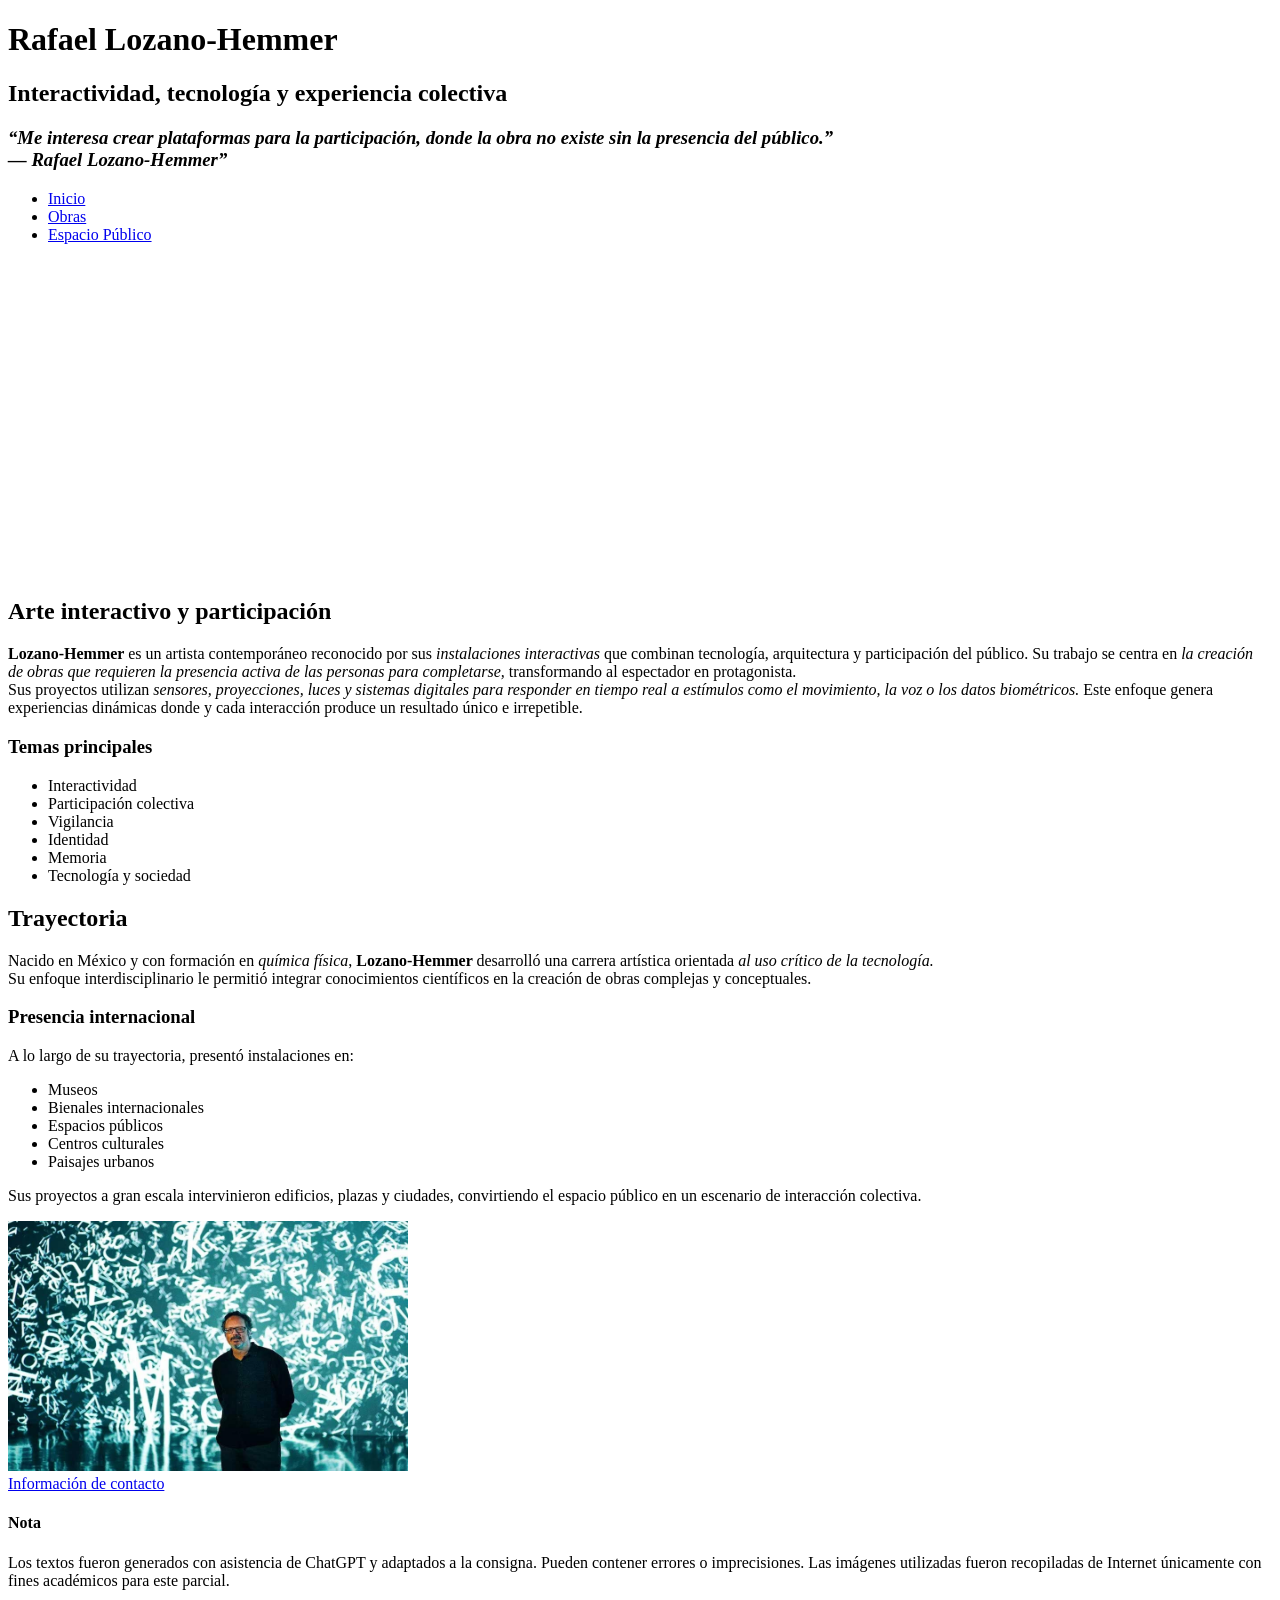
==== index.html @ 386089da "Finalización de la construcción de la información para el código html Se termino de finalizar el arm" ====
<!DOCTYPE html>
<html lang="es">
<head>
    <meta charset="UTF-8">
    <meta name="viewport" content="width=device-width, initial-scale=1.0">
    <title>Rafael Lozano-Hemmer</title>
    <link href="css/archivo.css" rel="style">
</head>
<body>
    <header>
        <h1>Rafael Lozano-Hemmer</h1>
        <h2>Interactividad, tecnología y experiencia colectiva</h2>
        <h3><em><q>Me interesa crear plataformas para la participación, donde la obra no existe sin la presencia del público.”<br> — Rafael Lozano-Hemmer</q></em></h3>
    
    
        <nav>
            <ul>
                <li> <a href="index.html">Inicio</a></li>
                <li> <a href="obras.html">Obras</a></li>
                <li> <a href="espaciopublico.html">Espacio Público</a></li>
            </ul>
        </nav>

        <iframe width="560" height="315" src="https://www.youtube.com/embed/jTzojcaanDs?si=8cYlgPZIpG2Tq_R6" title="YouTube video player" frameborder="0" allow="accelerometer; autoplay; clipboard-write; encrypted-media; gyroscope; picture-in-picture; web-share" referrerpolicy="strict-origin-when-cross-origin" allowfullscreen></iframe>
    
<main>

    <section>
        <h2>Arte interactivo y participación</h2>

        <p><strong> Lozano-Hemmer </strong> es un artista contemporáneo reconocido por sus <em>instalaciones interactivas </em> que combinan tecnología, arquitectura y participación del público.
Su trabajo se centra en <em>la creación de obras que requieren la presencia activa de las personas para completarse,</em> transformando al espectador en protagonista.


<br>Sus proyectos utilizan <em>sensores, proyecciones, luces y sistemas digitales para responder en tiempo real a estímulos como el movimiento, la voz o los datos biométricos.</em>
Este enfoque genera experiencias dinámicas donde y cada interacción produce un resultado único e irrepetible.
</p>

<h3>Temas principales</h3>
<ul>
    <li>Interactividad</li>
    <li>Participación colectiva</li>
    <li>Vigilancia</li>
    <li>Identidad</li>
    <li>Memoria</li>
    <li>Tecnología y sociedad</li>
</ul>

<h2>Trayectoria</h2>
<p>Nacido en México y con formación en <em>química física</em>, <strong> Lozano-Hemmer </strong> desarrolló una carrera artística orientada <em>al uso crítico de la tecnología.</em>
<br>Su enfoque interdisciplinario le permitió integrar conocimientos científicos en la creación de obras complejas y conceptuales.</p>
   
<h3>Presencia internacional</h3>

<p>A lo largo de su trayectoria, presentó instalaciones en:</p>

<ul>
    <li>Museos</li>
    <li>Bienales internacionales</li>
    <li>Espacios públicos</li>
    <li>Centros culturales</li>
    <li>Paisajes urbanos</li>
    
</ul>

<p>Sus proyectos a gran escala intervinieron edificios, plazas y ciudades, convirtiendo el espacio público en un escenario de interacción colectiva.
</p>

<img src="img/lozano-hemmer_1.jpg" alt="Un hombre parado frente a una obra color azul"height="250" width="400">




</section>
</main>






    </header>

    <footer>

        <a href=" rafael@artedigital.com"> Información de contacto</a>

        <h4>Nota</h4>
        <p>Los textos fueron generados con asistencia de ChatGPT y adaptados a la consigna.
 Pueden contener errores o imprecisiones.
Las imágenes utilizadas fueron recopiladas de Internet únicamente con fines académicos para este parcial.</p>
    </footer>
    
</body>
</html>
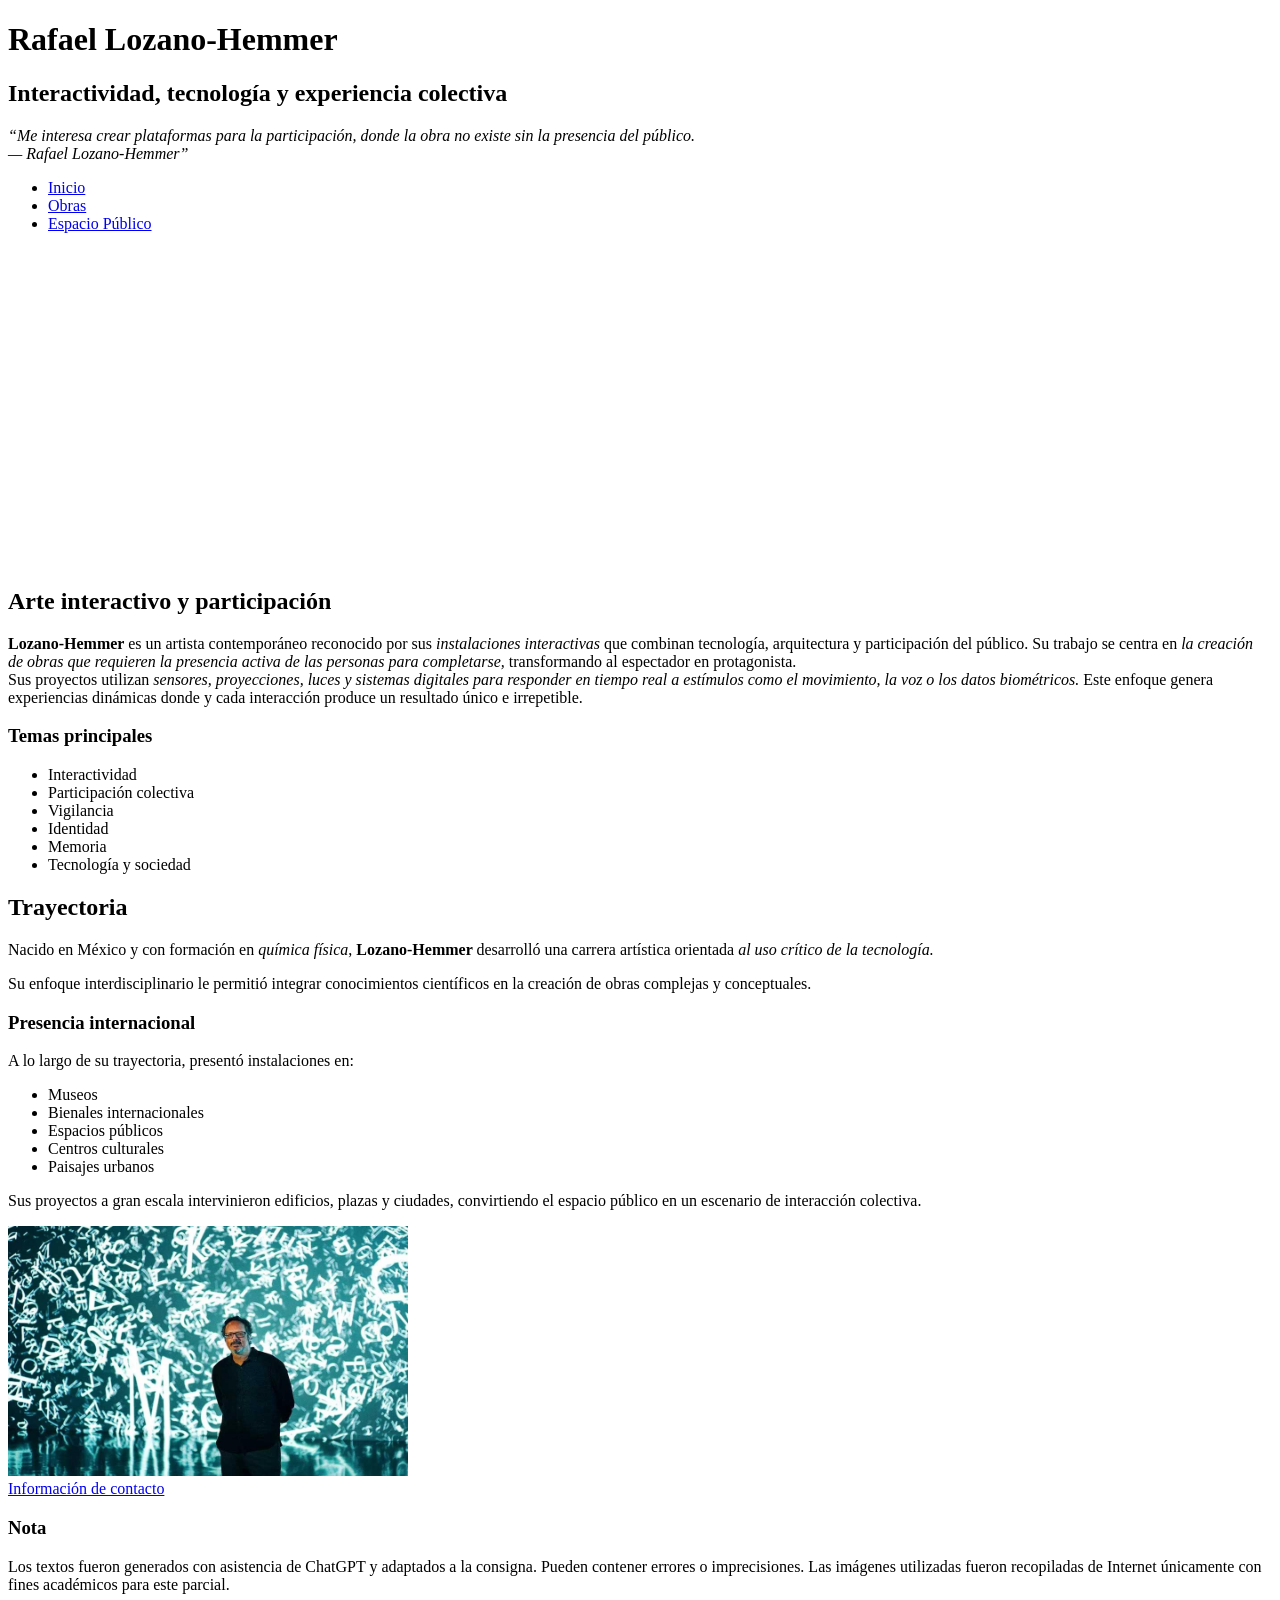
==== commit 7d2f294c: "Correciones del html Busque errores semanticos con la coolaboración de la IA y me encontre con basta" ====
--- a/index.html
+++ b/index.html
@@ -4,14 +4,15 @@
     <meta charset="UTF-8">
     <meta name="viewport" content="width=device-width, initial-scale=1.0">
     <title>Rafael Lozano-Hemmer</title>
-    <link href="css/archivo.css" rel="style">
+   <link href="css/archivo.css" rel="stylesheet">
 </head>
 <body>
     <header>
         <h1>Rafael Lozano-Hemmer</h1>
         <h2>Interactividad, tecnología y experiencia colectiva</h2>
-        <h3><em><q>Me interesa crear plataformas para la participación, donde la obra no existe sin la presencia del público.”<br> — Rafael Lozano-Hemmer</q></em></h3>
-    
+         <p><em><q>Me interesa crear plataformas para la participación, donde la obra no existe sin la presencia del público.
+            <br> — Rafael Lozano-Hemmer</q></em></p>
+    </header>
     
         <nav>
             <ul>
@@ -21,9 +22,19 @@
             </ul>
         </nav>
 
-        <iframe width="560" height="315" src="https://www.youtube.com/embed/jTzojcaanDs?si=8cYlgPZIpG2Tq_R6" title="YouTube video player" frameborder="0" allow="accelerometer; autoplay; clipboard-write; encrypted-media; gyroscope; picture-in-picture; web-share" referrerpolicy="strict-origin-when-cross-origin" allowfullscreen></iframe>
+        <main>
+
+        <iframe 
+        width="560" 
+        height="315" 
+        src="https://www.youtube.com/embed/jTzojcaanDs?si=8cYlgPZIpG2Tq_R6" 
+        title="YouTube video player" 
+        frameborder="0" allow="accelerometer; autoplay; clipboard-write; encrypted-media; gyroscope; picture-in-picture; web-share" 
+        referrerpolicy="strict-origin-when-cross-origin" 
+        allowfullscreen>
+    </iframe>
     
-<main>
+
 
     <section>
         <h2>Arte interactivo y participación</h2>
@@ -45,10 +56,12 @@
     <li>Memoria</li>
     <li>Tecnología y sociedad</li>
 </ul>
-
+    </section>
+    
+<section>
 <h2>Trayectoria</h2>
-<p>Nacido en México y con formación en <em>química física</em>, <strong> Lozano-Hemmer </strong> desarrolló una carrera artística orientada <em>al uso crítico de la tecnología.</em>
-<br>Su enfoque interdisciplinario le permitió integrar conocimientos científicos en la creación de obras complejas y conceptuales.</p>
+<p>Nacido en México y con formación en <em>química física</em>, <strong> Lozano-Hemmer </strong> desarrolló una carrera artística orientada <em>al uso crítico de la tecnología.</em></p>
+<p>Su enfoque interdisciplinario le permitió integrar conocimientos científicos en la creación de obras complejas y conceptuales.</p>
    
 <h3>Presencia internacional</h3>
 
@@ -66,26 +79,18 @@
 <p>Sus proyectos a gran escala intervinieron edificios, plazas y ciudades, convirtiendo el espacio público en un escenario de interacción colectiva.
 </p>
 
-<img src="img/lozano-hemmer_1.jpg" alt="Un hombre parado frente a una obra color azul"height="250" width="400">
-
-
+<img src="img/lozano-hemmer_1.jpg" alt="Un hombre parado frente a una obra color azul" height="250" width="400">
 
 
 </section>
+
 </main>
-
-
-
-
-
-
-    </header>
 
     <footer>
 
-        <a href=" rafael@artedigital.com"> Información de contacto</a>
+        <a href="mailto:rafael@artedigital.com"> Información de contacto</a>
 
-        <h4>Nota</h4>
+        <h3>Nota</h3>
         <p>Los textos fueron generados con asistencia de ChatGPT y adaptados a la consigna.
  Pueden contener errores o imprecisiones.
 Las imágenes utilizadas fueron recopiladas de Internet únicamente con fines académicos para este parcial.</p>
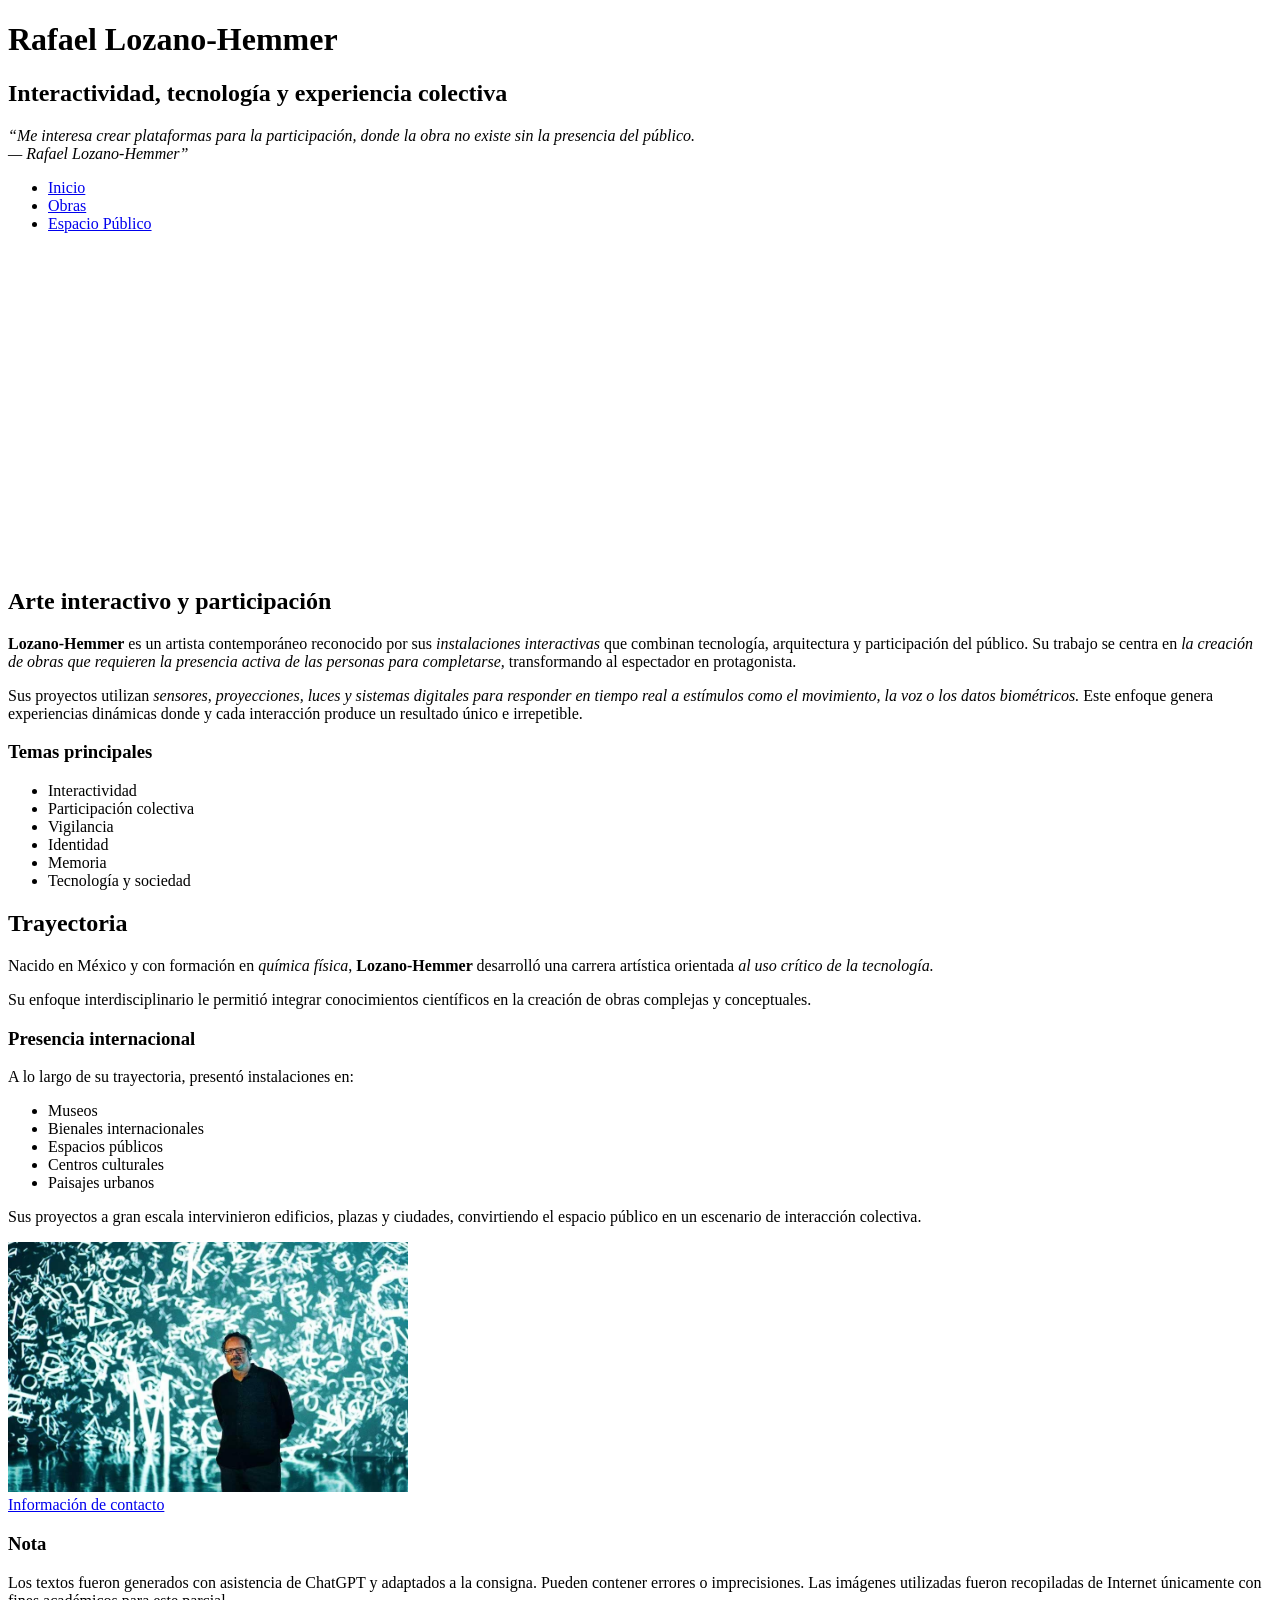
==== commit d0f12916: "Validador de códigos Pase los tres códigos de HTML por el validador de códigos para verificar que su" ====
--- a/index.html
+++ b/index.html
@@ -24,15 +24,8 @@
 
         <main>
 
-        <iframe 
-        width="560" 
-        height="315" 
-        src="https://www.youtube.com/embed/jTzojcaanDs?si=8cYlgPZIpG2Tq_R6" 
-        title="YouTube video player" 
-        frameborder="0" allow="accelerometer; autoplay; clipboard-write; encrypted-media; gyroscope; picture-in-picture; web-share" 
-        referrerpolicy="strict-origin-when-cross-origin" 
-        allowfullscreen>
-    </iframe>
+        <iframe width="560" height="315" src="https://www.youtube.com/embed/jTzojcaanDs?si=oRNpTqyiI6GzVZJ-" title="YouTube video player" frameborder="0" allow="accelerometer; autoplay; clipboard-write; encrypted-media; gyroscope; picture-in-picture; web-share"
+                        referrerpolicy="strict-origin-when-cross-origin" allowfullscreen></iframe>
     
 
 
@@ -40,12 +33,11 @@
         <h2>Arte interactivo y participación</h2>
 
         <p><strong> Lozano-Hemmer </strong> es un artista contemporáneo reconocido por sus <em>instalaciones interactivas </em> que combinan tecnología, arquitectura y participación del público.
-Su trabajo se centra en <em>la creación de obras que requieren la presencia activa de las personas para completarse,</em> transformando al espectador en protagonista.
+Su trabajo se centra en <em>la creación de obras que requieren la presencia activa de las personas para completarse,</em> transformando al espectador en protagonista.</p>
 
 
-<br>Sus proyectos utilizan <em>sensores, proyecciones, luces y sistemas digitales para responder en tiempo real a estímulos como el movimiento, la voz o los datos biométricos.</em>
-Este enfoque genera experiencias dinámicas donde y cada interacción produce un resultado único e irrepetible.
-</p>
+<p>Sus proyectos utilizan <em>sensores, proyecciones, luces y sistemas digitales para responder en tiempo real a estímulos como el movimiento, la voz o los datos biométricos.</em>
+Este enfoque genera experiencias dinámicas donde y cada interacción produce un resultado único e irrepetible.</p>
 
 <h3>Temas principales</h3>
 <ul>
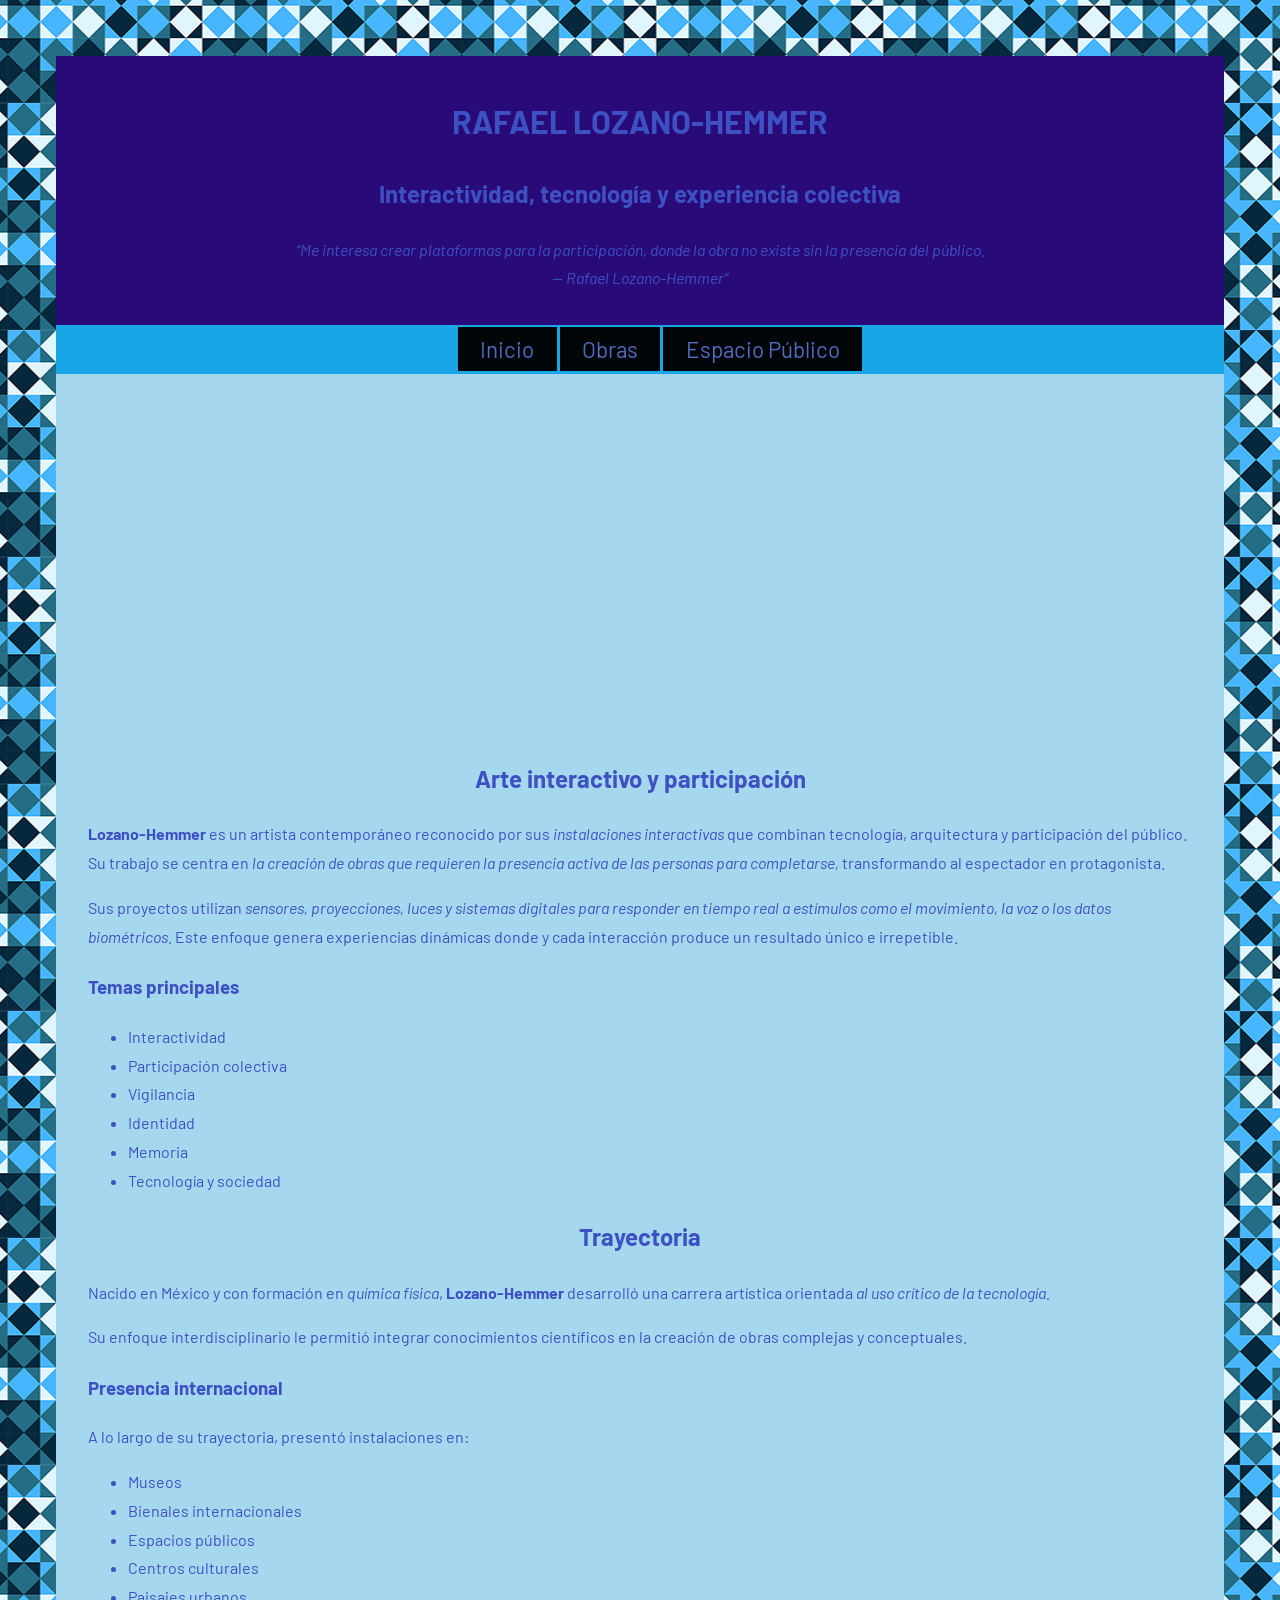
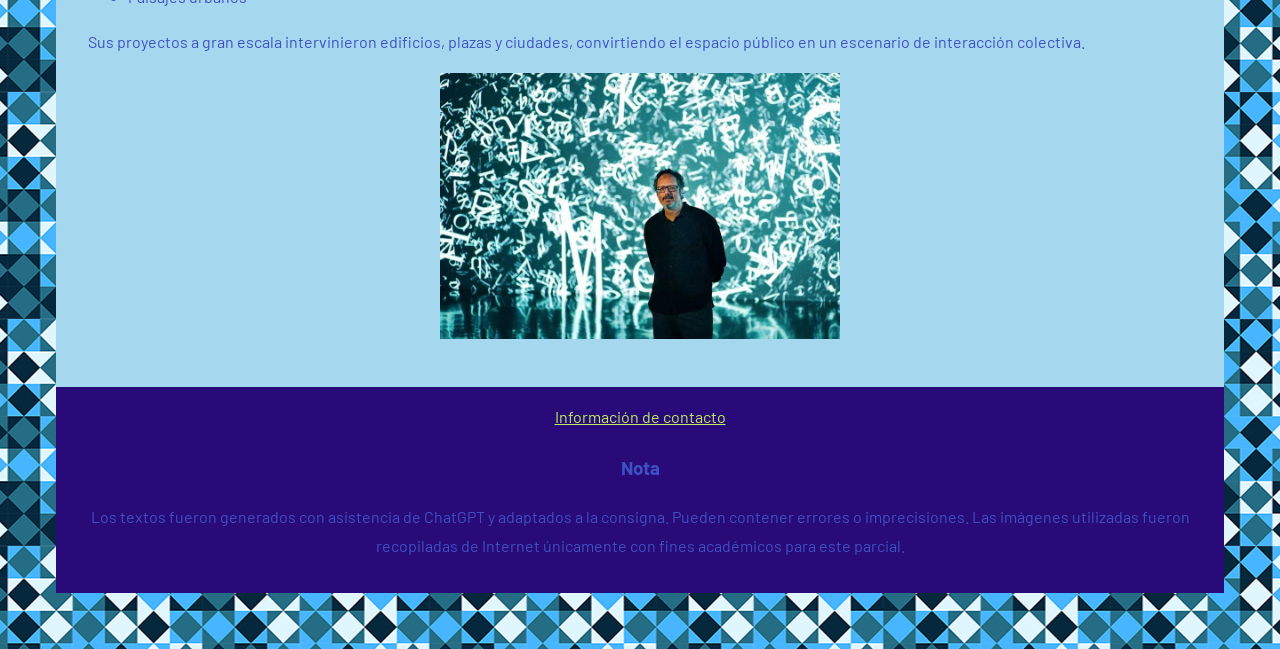
==== commit 631e2cc0: "Primera etapa de CSS Trabaje el diseño inicial de las css, enctre que falta desarrollo de estilos en" ====
--- a/index.html
+++ b/index.html
@@ -5,6 +5,9 @@
     <meta name="viewport" content="width=device-width, initial-scale=1.0">
     <title>Rafael Lozano-Hemmer</title>
    <link href="css/archivo.css" rel="stylesheet">
+   <link rel="preconnect" href="https://fonts.googleapis.com">
+   <link rel="preconnect" href="https://fonts.gstatic.com" crossorigin>
+   <link href="https://fonts.googleapis.com/css2?family=Barlow:ital,wght@0,100;0,200;0,300;0,400;0,500;0,600;0,700;0,800;0,900;1,100;1,200;1,300;1,400;1,500;1,600;1,700;1,800;1,900&family=Lato:ital,wght@0,100;0,300;0,400;0,700;0,900;1,100;1,300;1,400;1,700;1,900&display=swap" rel="stylesheet">
 </head>
 <body>
     <header>
--- a/css/archivo.css
+++ b/css/archivo.css
@@ -0,0 +1,147 @@
+/* Estilos generales */
+
+* {
+    box-sizing: border-box;
+}
+
+body {
+    margin: 3;
+    padding: 3rem;
+    background: rgb(189, 46, 46);
+    font-family: 'Barlow', sans-serif; 
+    background-image: url("../img/fondo.png");
+    background-position: center;
+    line-height: 1.8;
+    color: rgb(62, 81, 194); 
+}
+
+nav {
+    background-color: #18a6e7;
+	text-align: center;
+}
+
+nav ul {
+    margin: 0;
+    padding: 3;
+    list-style-type: none;
+	
+    
+}
+
+nav li {
+    display: inline-block;
+}
+
+nav a {
+    font-size: 1.4em;
+    line-height: 2.2em;
+    padding: 0.4em 1em;
+    text-align: center;
+    text-decoration: none;
+}
+
+nav a:link {
+    background-color: #000508;
+    color: #526bbe;
+}
+
+nav a:visited {
+    background-color: #000508;
+    color: #526bbe;
+}
+
+nav a:hover {
+    background-color: #526bbe;
+    color: #FFF;
+}
+
+nav a:active {
+    background-color: #F00;
+    color: #FFF;
+}
+
+#contenedor {
+    width: 100%;
+    max-width: 960px;
+    margin: 0 auto;
+}
+
+header, footer {
+    background: rgb(40, 11, 121);
+    padding: 1em;
+    text-align: center;
+}
+
+main {
+    padding: 2em;
+    background: rgb(165, 215, 238);
+}
+
+/* ── IMÁGENES ─────────────────────────────────────────────── */
+
+img {
+    /* 🆕 Centra cada imagen como bloque */
+    display: block;
+    margin: 1rem auto;
+    /* 🆕 Evita desbordamiento en pantallas pequeñas */
+    max-width: 100%;
+    height: auto;
+}	
+	
+	.galeria {
+    display: flex;
+    justify-content: center;
+    gap: 1rem;
+    flex-wrap: wrap; /* por si la pantalla es chica, se acomodan en columna */
+
+	}
+/* Necesario para que el margin: auto del img general no las separe */
+.galeria img {
+    margin: 0;
+}
+
+
+/* ── VIDEOS (iframe) ──────────────────────────────────────── */
+
+iframe {
+    /* 🆕 Centra el iframe como bloque */
+    display: block;
+    margin: 1rem auto;
+    /* 🆕 Responsive: no se desborda en pantallas pequeñas */
+    max-width: 100%;
+}
+
+h1 {
+    font-family: 'barlow', sans-serif; 
+    text-transform: uppercase;
+	text-align: center;
+	font-weight: bold;
+	
+}
+
+h2 {
+    font-weight: 700;
+	text-align: center;
+	font-weight: bold;
+	
+}
+
+li {
+    line-height: 1.8em;
+}
+
+a:link {
+    color: rgb(193, 236, 93);
+}
+
+a:visited {
+    color: rgb(193, 236, 93);
+}
+
+a:hover {
+    color: red;
+}
+
+a:active {
+    color: red;
+}
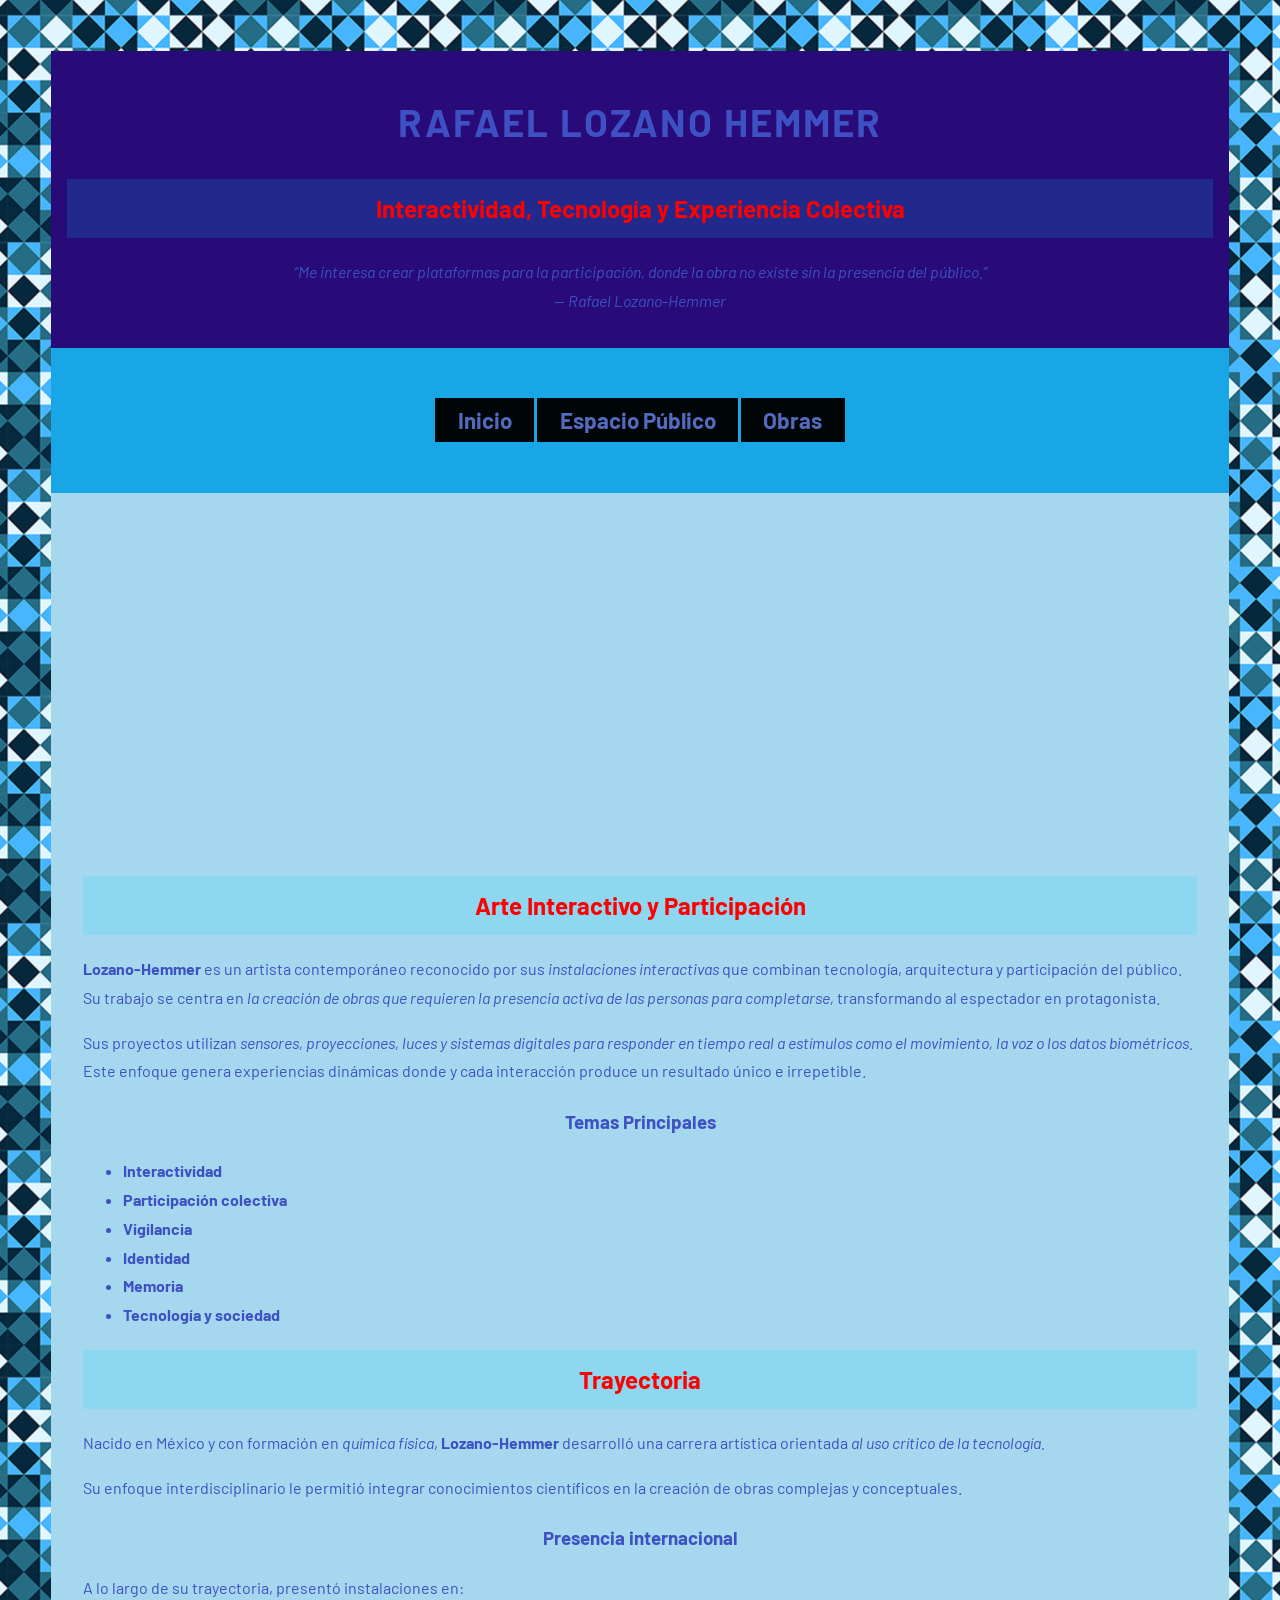
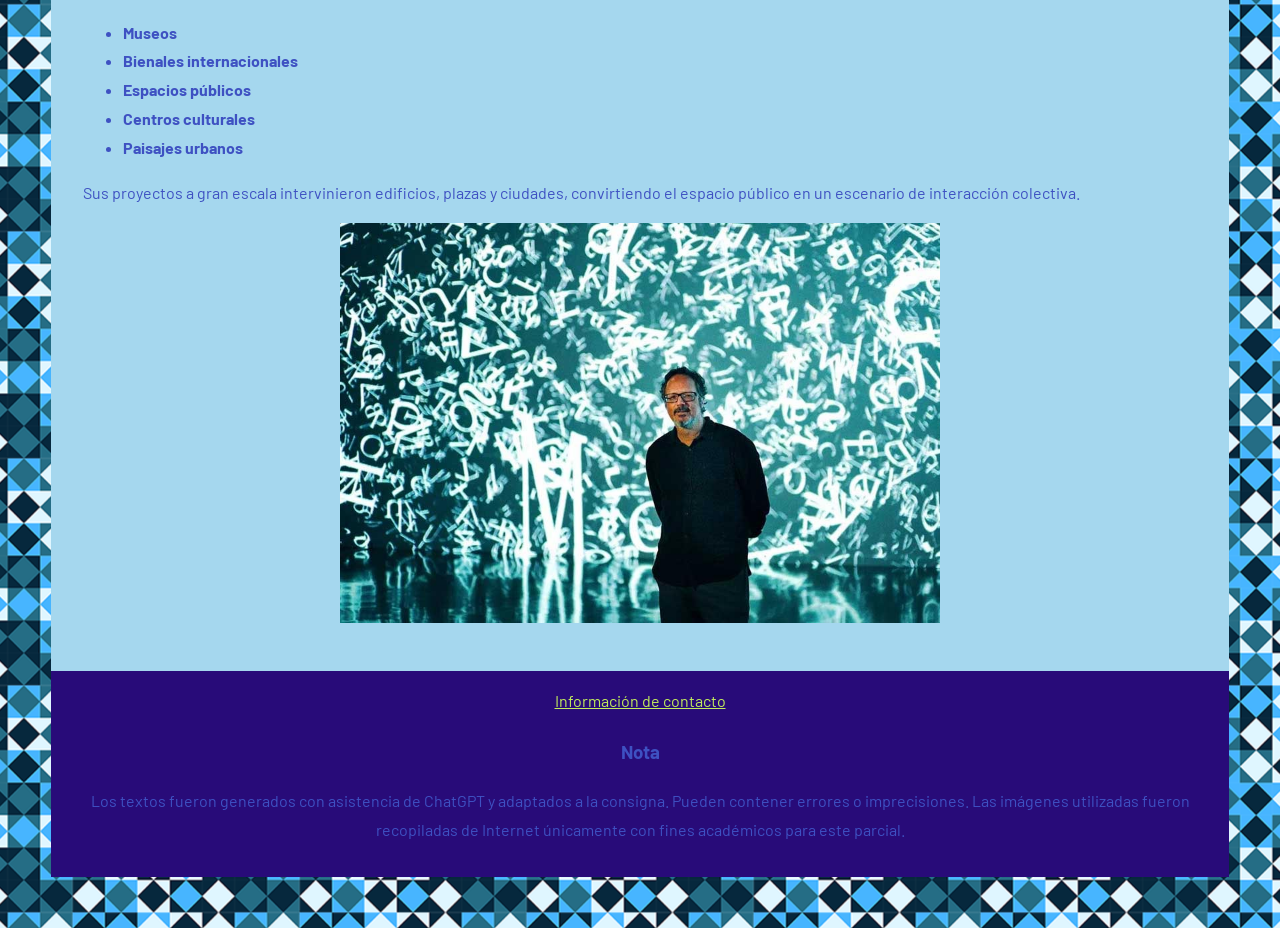
==== commit c163958c: "Trabajo en las CSS y HTML A partir del diseño en las CSS y ver en google los resultados, se pudieron" ====
--- a/index.html
+++ b/index.html
@@ -3,7 +3,7 @@
 <head>
     <meta charset="UTF-8">
     <meta name="viewport" content="width=device-width, initial-scale=1.0">
-    <title>Rafael Lozano-Hemmer</title>
+    <title>Rafael Lozano Hemmer</title>
    <link href="css/archivo.css" rel="stylesheet">
    <link rel="preconnect" href="https://fonts.googleapis.com">
    <link rel="preconnect" href="https://fonts.gstatic.com" crossorigin>
@@ -11,17 +11,19 @@
 </head>
 <body>
     <header>
-        <h1>Rafael Lozano-Hemmer</h1>
-        <h2>Interactividad, tecnología y experiencia colectiva</h2>
-         <p><em><q>Me interesa crear plataformas para la participación, donde la obra no existe sin la presencia del público.
+       <h1><strong><span class="nombre-acento">Rafael Lozano Hemmer</span></strong></h1>
+        <h2>Interactividad, Tecnología y Experiencia Colectiva</h2>
+         <p><em><q>Me interesa crear plataformas para la participación, donde la obra no existe sin la presencia del público.</q>
             <br> — Rafael Lozano-Hemmer</q></em></p>
     </header>
     
         <nav>
             <ul>
+                <strong>
                 <li> <a href="index.html">Inicio</a></li>
+                <li> <a href="espaciopublico.html">Espacio Público</a></li>
                 <li> <a href="obras.html">Obras</a></li>
-                <li> <a href="espaciopublico.html">Espacio Público</a></li>
+                </strong>
             </ul>
         </nav>
 
@@ -33,7 +35,7 @@
 
 
     <section>
-        <h2>Arte interactivo y participación</h2>
+        <h2>Arte Interactivo y Participación</h2>
 
         <p><strong> Lozano-Hemmer </strong> es un artista contemporáneo reconocido por sus <em>instalaciones interactivas </em> que combinan tecnología, arquitectura y participación del público.
 Su trabajo se centra en <em>la creación de obras que requieren la presencia activa de las personas para completarse,</em> transformando al espectador en protagonista.</p>
@@ -42,14 +44,17 @@
 <p>Sus proyectos utilizan <em>sensores, proyecciones, luces y sistemas digitales para responder en tiempo real a estímulos como el movimiento, la voz o los datos biométricos.</em>
 Este enfoque genera experiencias dinámicas donde y cada interacción produce un resultado único e irrepetible.</p>
 
-<h3>Temas principales</h3>
+<h3>Temas Principales</h3>
+
 <ul>
+<strong>
     <li>Interactividad</li>
     <li>Participación colectiva</li>
     <li>Vigilancia</li>
     <li>Identidad</li>
     <li>Memoria</li>
     <li>Tecnología y sociedad</li>
+</strong>   
 </ul>
     </section>
     
@@ -63,18 +68,18 @@
 <p>A lo largo de su trayectoria, presentó instalaciones en:</p>
 
 <ul>
+    <strong>
     <li>Museos</li>
     <li>Bienales internacionales</li>
     <li>Espacios públicos</li>
     <li>Centros culturales</li>
     <li>Paisajes urbanos</li>
-    
+    </strong>
 </ul>
 
-<p>Sus proyectos a gran escala intervinieron edificios, plazas y ciudades, convirtiendo el espacio público en un escenario de interacción colectiva.
-</p>
+<p>Sus proyectos a gran escala intervinieron edificios, plazas y ciudades, convirtiendo el espacio público en un escenario de interacción colectiva.</p>
 
-<img src="img/lozano-hemmer_1.jpg" alt="Un hombre parado frente a una obra color azul" height="250" width="400">
+<img src="img/lozano-hemmer_1.jpg" alt="Un hombre parado frente a una obra color azul" height="700" width="600">
 
 
 </section>
@@ -86,9 +91,7 @@
         <a href="mailto:rafael@artedigital.com"> Información de contacto</a>
 
         <h3>Nota</h3>
-        <p>Los textos fueron generados con asistencia de ChatGPT y adaptados a la consigna.
- Pueden contener errores o imprecisiones.
-Las imágenes utilizadas fueron recopiladas de Internet únicamente con fines académicos para este parcial.</p>
+        <p>Los textos fueron generados con asistencia de ChatGPT y adaptados a la consigna. Pueden contener errores o imprecisiones. Las imágenes utilizadas fueron recopiladas de Internet únicamente con fines académicos para este parcial.</p>
     </footer>
     
 </body>
--- a/css/archivo.css
+++ b/css/archivo.css
@@ -5,14 +5,18 @@
 }
 
 body {
-    margin: 3;
+    margin: 3px;
     padding: 3rem;
     background: rgb(189, 46, 46);
     font-family: 'Barlow', sans-serif; 
     background-image: url("../img/fondo.png");
     background-position: center;
     line-height: 1.8;
-    color: rgb(62, 81, 194); 
+    color: rgb(62, 81, 194);
+}
+
+.centrado {
+    text-align: center;
 }
 
 nav {
@@ -21,8 +25,8 @@
 }
 
 nav ul {
-    margin: 0;
-    padding: 3;
+    margin: 0px;
+    padding: 3rem;
     list-style-type: none;
 	
     
@@ -120,6 +124,19 @@
 }
 
 h2 {
+    font-weight: 900;
+	text-align: center;
+	font-weight: bold;
+	background-color: rgba(0, 212, 255, 0.15);
+    color: var(--cian);
+    padding: 0.5rem 1.5rem;
+    border-left: 4px solid var(--cian);
+	color: red;
+
+}
+
+
+h3 {
     font-weight: 700;
 	text-align: center;
 	font-weight: bold;
@@ -145,3 +162,9 @@
 a:active {
     color: red;
 }
+
+.nombre-acento {
+    color: var(--acento);
+    font-size: 1.2em;
+    letter-spacing: 0.05em;
+}
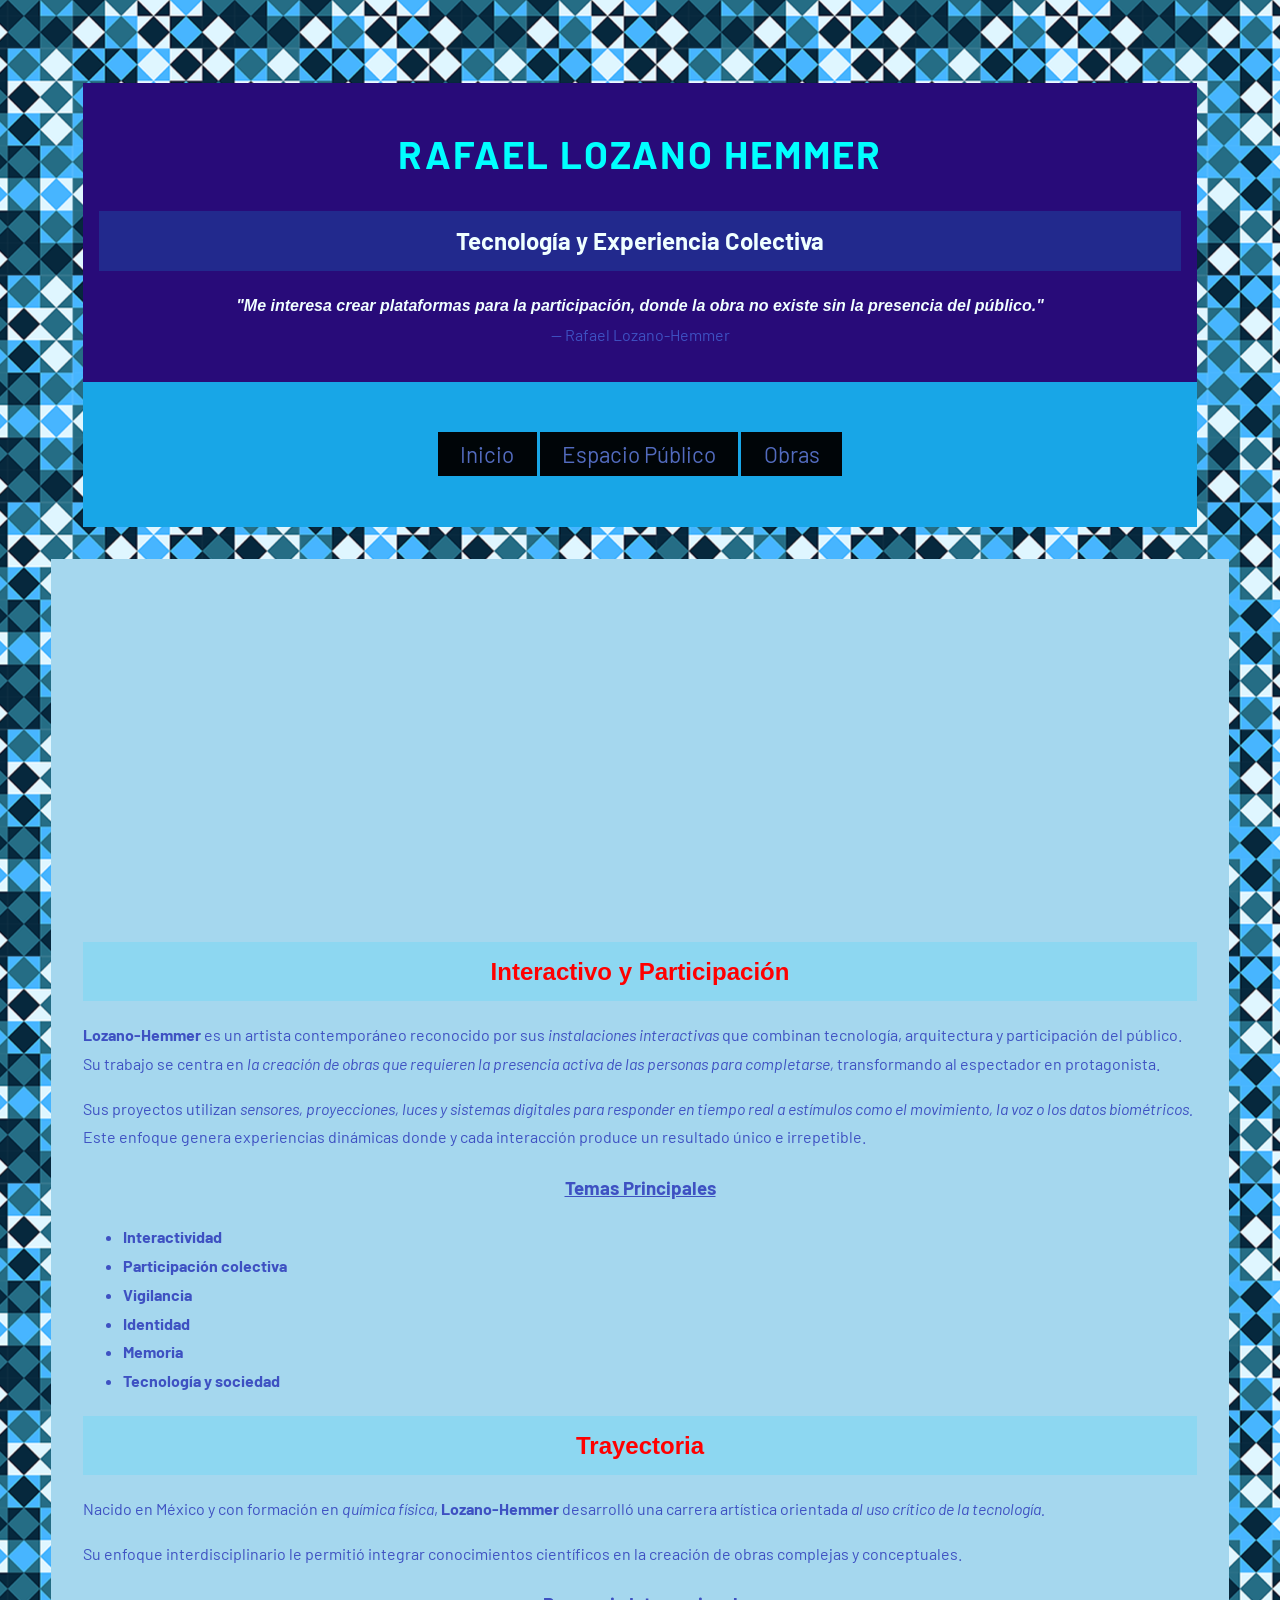
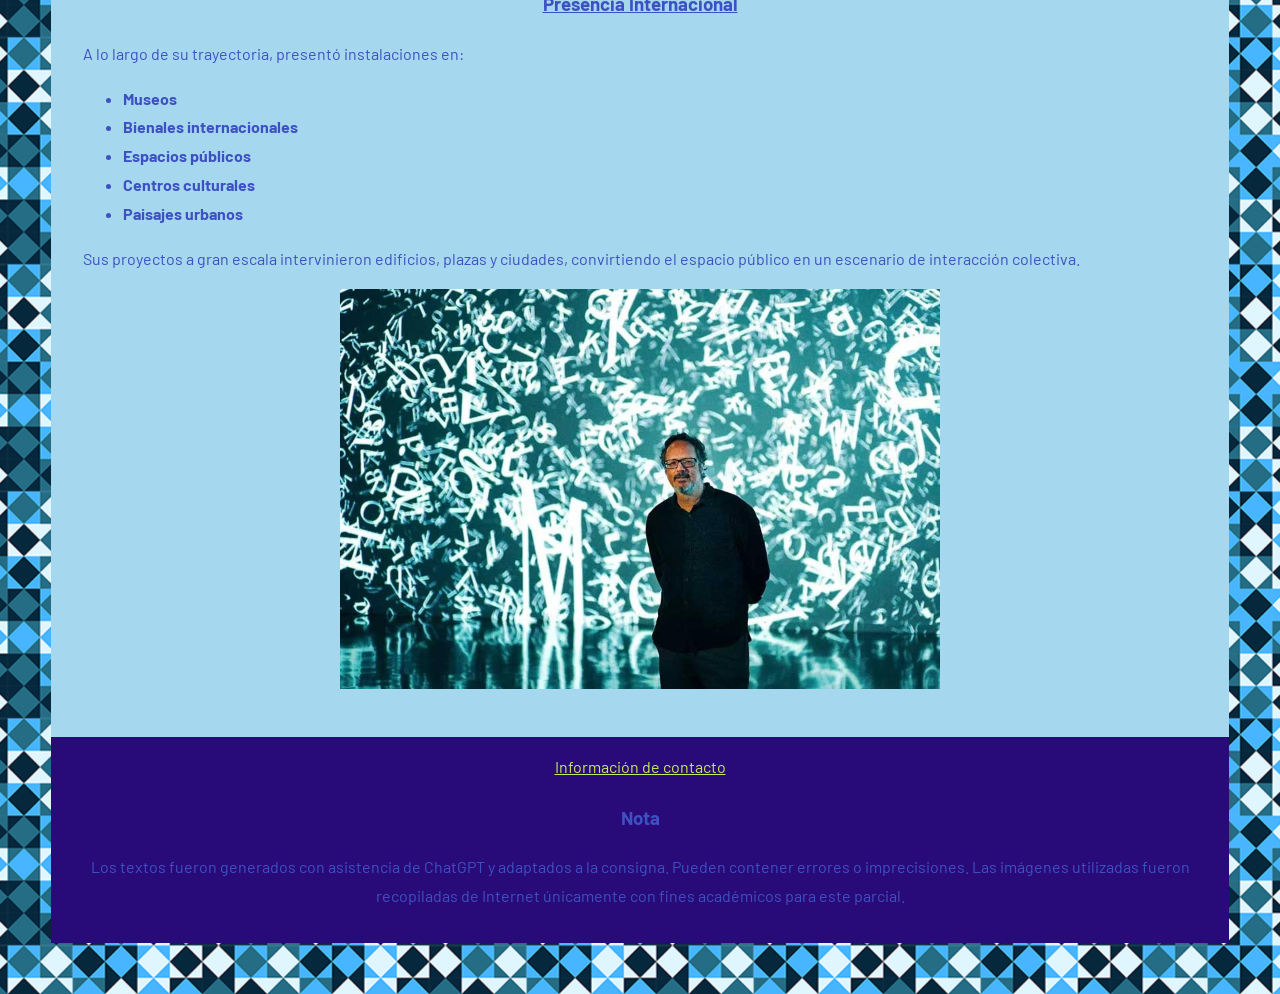
==== commit 52ade53a: "Posibles últimas correcciones de la página Organice mejor la visibilidad y cambie algunos aspectos, " ====
--- a/index.html
+++ b/index.html
@@ -4,28 +4,32 @@
     <meta charset="UTF-8">
     <meta name="viewport" content="width=device-width, initial-scale=1.0">
     <title>Rafael Lozano Hemmer</title>
-   <link href="css/archivo.css" rel="stylesheet">
+   <link href="css/style.css" rel="stylesheet">
    <link rel="preconnect" href="https://fonts.googleapis.com">
    <link rel="preconnect" href="https://fonts.gstatic.com" crossorigin>
    <link href="https://fonts.googleapis.com/css2?family=Barlow:ital,wght@0,100;0,200;0,300;0,400;0,500;0,600;0,700;0,800;0,900;1,100;1,200;1,300;1,400;1,500;1,600;1,700;1,800;1,900&family=Lato:ital,wght@0,100;0,300;0,400;0,700;0,900;1,100;1,300;1,400;1,700;1,900&display=swap" rel="stylesheet">
 </head>
 <body>
+
+    <div class="contenedor-de-entrada">
     <header>
-       <h1><strong><span class="nombre-acento">Rafael Lozano Hemmer</span></strong></h1>
-        <h2>Interactividad, Tecnología y Experiencia Colectiva</h2>
-         <p><em><q>Me interesa crear plataformas para la participación, donde la obra no existe sin la presencia del público.</q>
-            <br> — Rafael Lozano-Hemmer</q></em></p>
+        <h1><strong><span class="nombre-acento">Rafael Lozano Hemmer</span></strong></h1>
+        <h2><span class="codigo">Tecnología y Experiencia Colectiva</span></h2>
+        <p><em><span class="cubito">"Me interesa crear plataformas para la participación, donde la obra no existe sin la presencia del público."</span></em>
+        <br>— Rafael Lozano-Hemmer</p>
     </header>
-    
-        <nav>
-            <ul>
-                <strong>
-                <li> <a href="index.html">Inicio</a></li>
-                <li> <a href="espaciopublico.html">Espacio Público</a></li>
-                <li> <a href="obras.html">Obras</a></li>
-                </strong>
-            </ul>
-        </nav>
+
+    <nav>
+        <ul>
+            <li><a href="index.html">Inicio</a></li>
+            <li><a href="espaciopublico.html">Espacio Público</a></li>
+            <li><a href="obras.html">Obras</a></li>
+        </ul>
+    </nav>
+</div>
+
+ 
+
 
         <main>
 
@@ -35,7 +39,7 @@
 
 
     <section>
-        <h2>Arte Interactivo y Participación</h2>
+        <h2>Interactivo y Participación</h2>
 
         <p><strong> Lozano-Hemmer </strong> es un artista contemporáneo reconocido por sus <em>instalaciones interactivas </em> que combinan tecnología, arquitectura y participación del público.
 Su trabajo se centra en <em>la creación de obras que requieren la presencia activa de las personas para completarse,</em> transformando al espectador en protagonista.</p>
@@ -44,7 +48,7 @@
 <p>Sus proyectos utilizan <em>sensores, proyecciones, luces y sistemas digitales para responder en tiempo real a estímulos como el movimiento, la voz o los datos biométricos.</em>
 Este enfoque genera experiencias dinámicas donde y cada interacción produce un resultado único e irrepetible.</p>
 
-<h3>Temas Principales</h3>
+<h3><ins>Temas Principales</ins></h3>
 
 <ul>
 <strong>
@@ -63,7 +67,7 @@
 <p>Nacido en México y con formación en <em>química física</em>, <strong> Lozano-Hemmer </strong> desarrolló una carrera artística orientada <em>al uso crítico de la tecnología.</em></p>
 <p>Su enfoque interdisciplinario le permitió integrar conocimientos científicos en la creación de obras complejas y conceptuales.</p>
    
-<h3>Presencia internacional</h3>
+<h3><ins>Presencia Internacional</ins></h3>
 
 <p>A lo largo de su trayectoria, presentó instalaciones en:</p>
 
--- a/css/style.css
+++ b/css/style.css
@@ -0,0 +1,193 @@
+/* Estilos generales */
+
+* {
+    box-sizing: border-box;
+}
+
+body {
+    margin: 3px;
+    padding: 3rem;
+    background: #18a6e7;
+    font-family: 'Barlow', sans-serif; 
+    background-image: url("../img/fondo.png");
+    background-position: center;
+    line-height: 1.8;
+    color: rgb(62, 81, 194);
+}
+
+.centrado {
+    text-align: center;
+}
+
+nav {
+    background-color: #18a6e7;
+	text-align: center;
+}
+
+nav ul {
+    margin: 0px;
+    padding: 3rem;
+    list-style-type: none;
+	
+    
+}
+
+nav li {
+    display: inline-block;
+}
+
+nav a {
+    font-size: 1.4em;
+    line-height: 2.2em;
+    padding: 0.4em 1em;
+    text-align: center;
+    text-decoration: none;
+}
+
+nav a:link {
+    background-color: #000508;
+    color: #526bbe;
+}
+
+nav a:visited {
+    background-color: #000508;
+    color: #526bbe;
+}
+
+nav a:hover {
+    background-color: #526bbe;
+    color: #FFF;
+}
+
+nav a:active {
+    background-color: #F00;
+    color: #FFF;
+}
+
+#contenedor {
+    width: 100%;
+    max-width: 960px;
+    margin: 0 auto;
+}
+
+header, footer {
+    background: rgb(40, 11, 121);
+    padding: 1em;
+    text-align: center;
+}
+
+main {
+    padding: 2em;
+    background: rgb(165, 215, 238);
+}
+
+/* ── IMÁGENES ─────────────────────────────────────────────── */
+
+img {
+    /* 🆕 Centra cada imagen como bloque */
+    display: block;
+    margin: 1rem auto;
+    /* 🆕 Evita desbordamiento en pantallas pequeñas */
+    max-width: 100%;
+    height: auto;
+}	
+	
+	.galeria {
+    display: flex;
+    justify-content: center;
+    gap: 1rem;
+    flex-wrap: wrap; /* por si la pantalla es chica, se acomodan en columna */
+
+	}
+/* Necesario para que el margin: auto del img general no las separe */
+.galeria img {
+    margin: 0;
+}
+
+
+/* ── VIDEOS (iframe) ──────────────────────────────────────── */
+
+iframe {
+    /* 🆕 Centra el iframe como bloque */
+    display: block;
+    margin: 1rem auto;
+    /* 🆕 Responsive: no se desborda en pantallas pequeñas */
+    max-width: 100%;
+}
+
+h1 {
+    font-family: 'barlow', sans-serif; 
+    text-transform: uppercase;
+	text-align: center;
+	font-weight: bold;
+	
+}
+
+h2 {
+    font-weight: 900;
+	text-align: center;
+	background-color: rgba(0, 212, 255, 0.15);
+    padding: 0.5rem 1.5rem;
+    border-left: 4px solid var(--cian);
+	color: red;
+
+}
+
+
+h3 {
+    font-weight: 700;
+	text-align: center;
+	font-weight: bold;
+	
+}
+
+li {
+    line-height: 1.8em;
+}
+
+a:link {
+    color: rgb(193, 236, 93);
+}
+
+a:visited {
+    color: rgb(193, 236, 93);
+}
+
+a:hover {
+    color: red;
+}
+
+a:active {
+    color: red;
+}
+
+.nombre-acento {
+    font-size: 1.2em;
+    letter-spacing: 0.05em;
+    color: aqua;
+}
+
+.codigo {
+    font-weight: 900;
+	text-align: center;
+	font-weight: bold;
+    padding: 0.5rem 1.5rem;
+    border-left: 4px solid var(--cian);
+	color: azure;
+}
+
+.cubito {
+    font-weight: 900;
+	text-align: center;
+	font-weight: bold;
+    padding: 0.5rem 1.5rem;
+    border-left: 4px solid var(--cian);
+	color: azure;
+}
+
+/* CONTENEDOR GENERAL DE HEADER Y NAV */
+.contenedor-de-entrada {
+    max-width: 1200px;
+    margin: 0 auto;
+    padding: 2rem;
+}
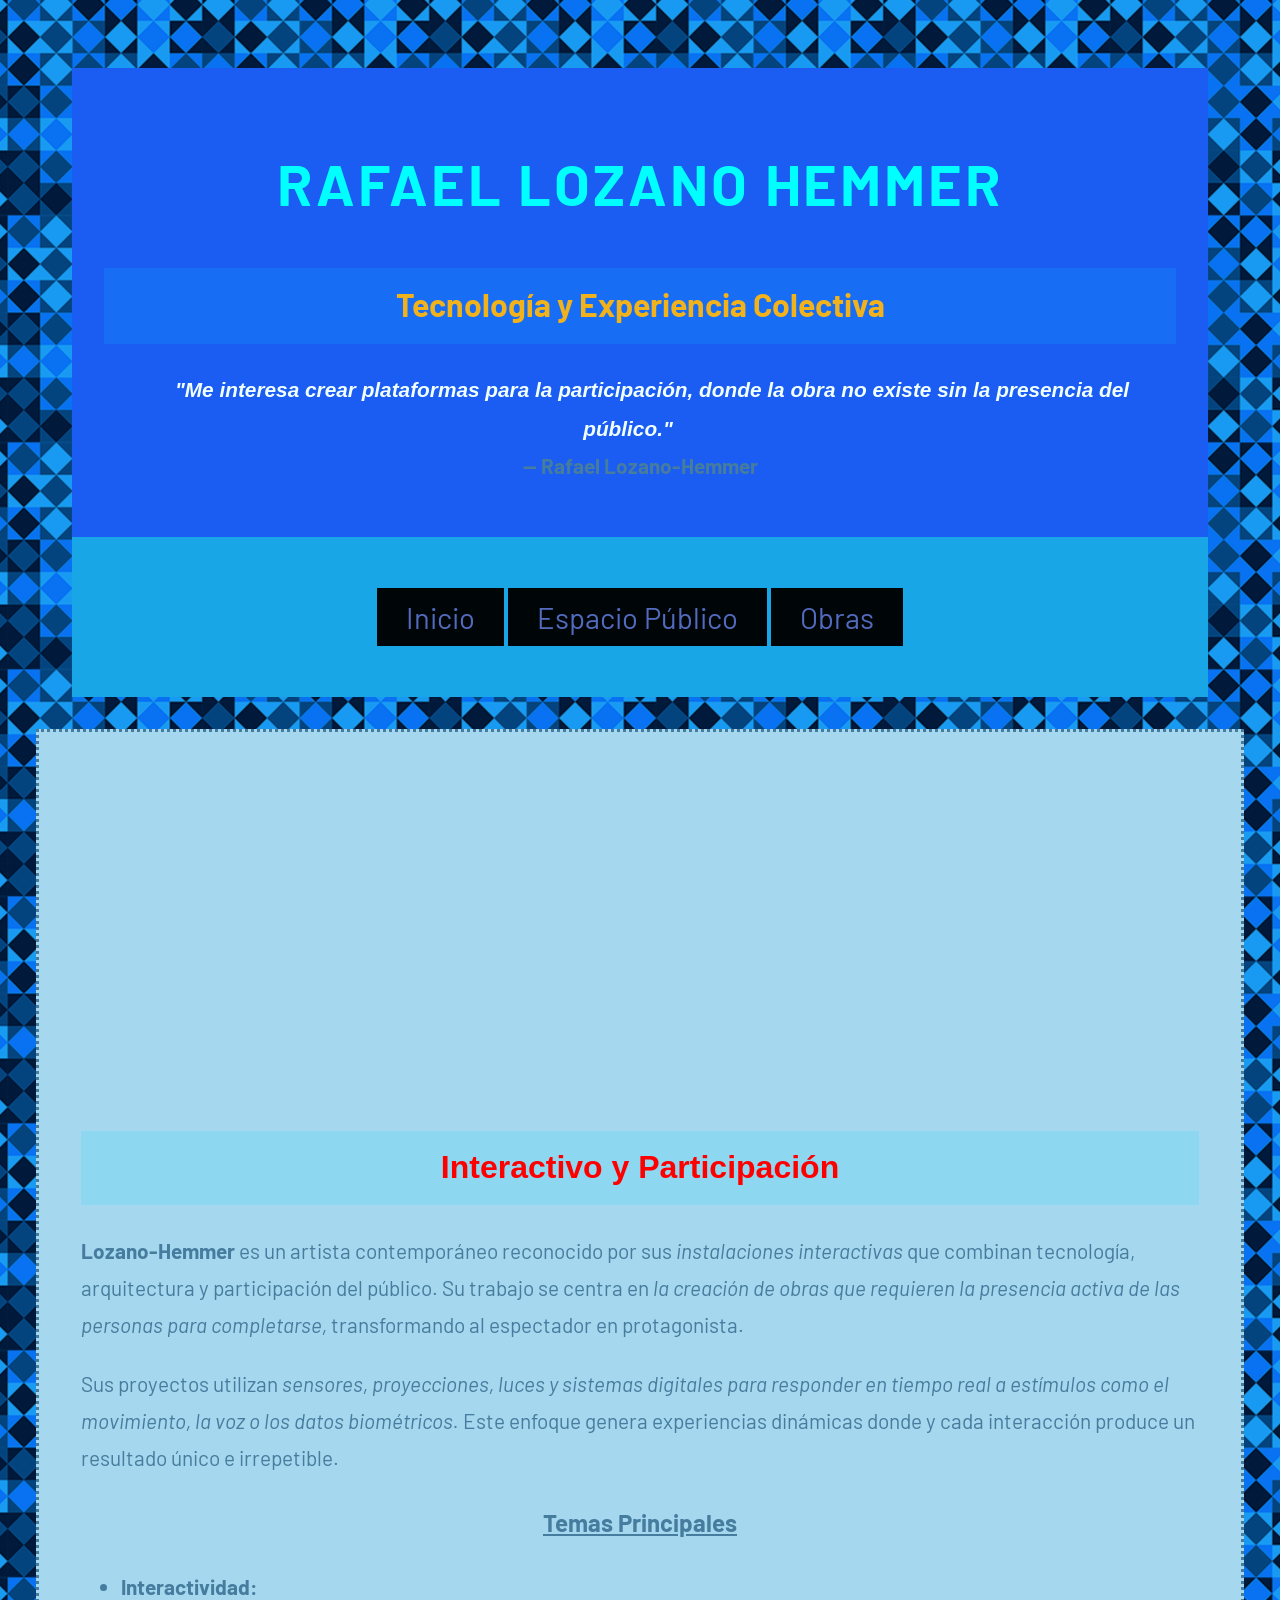
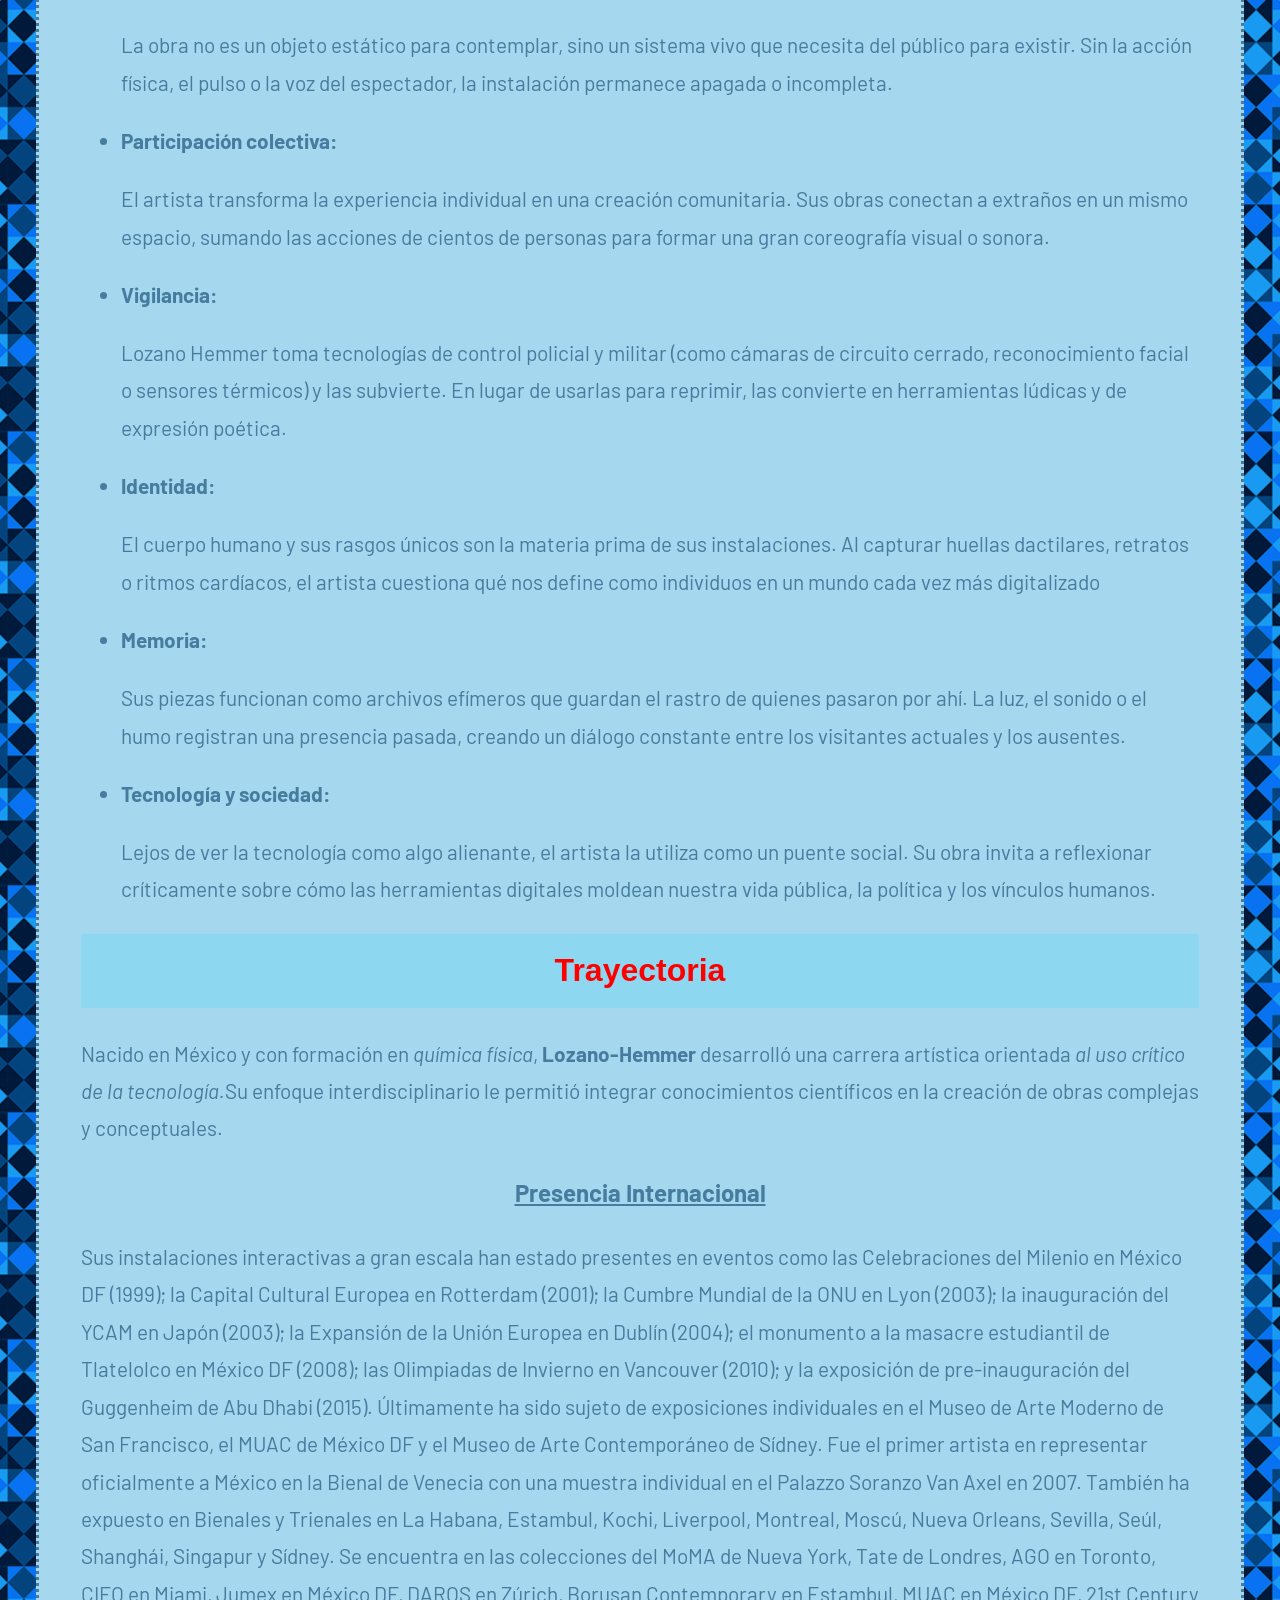
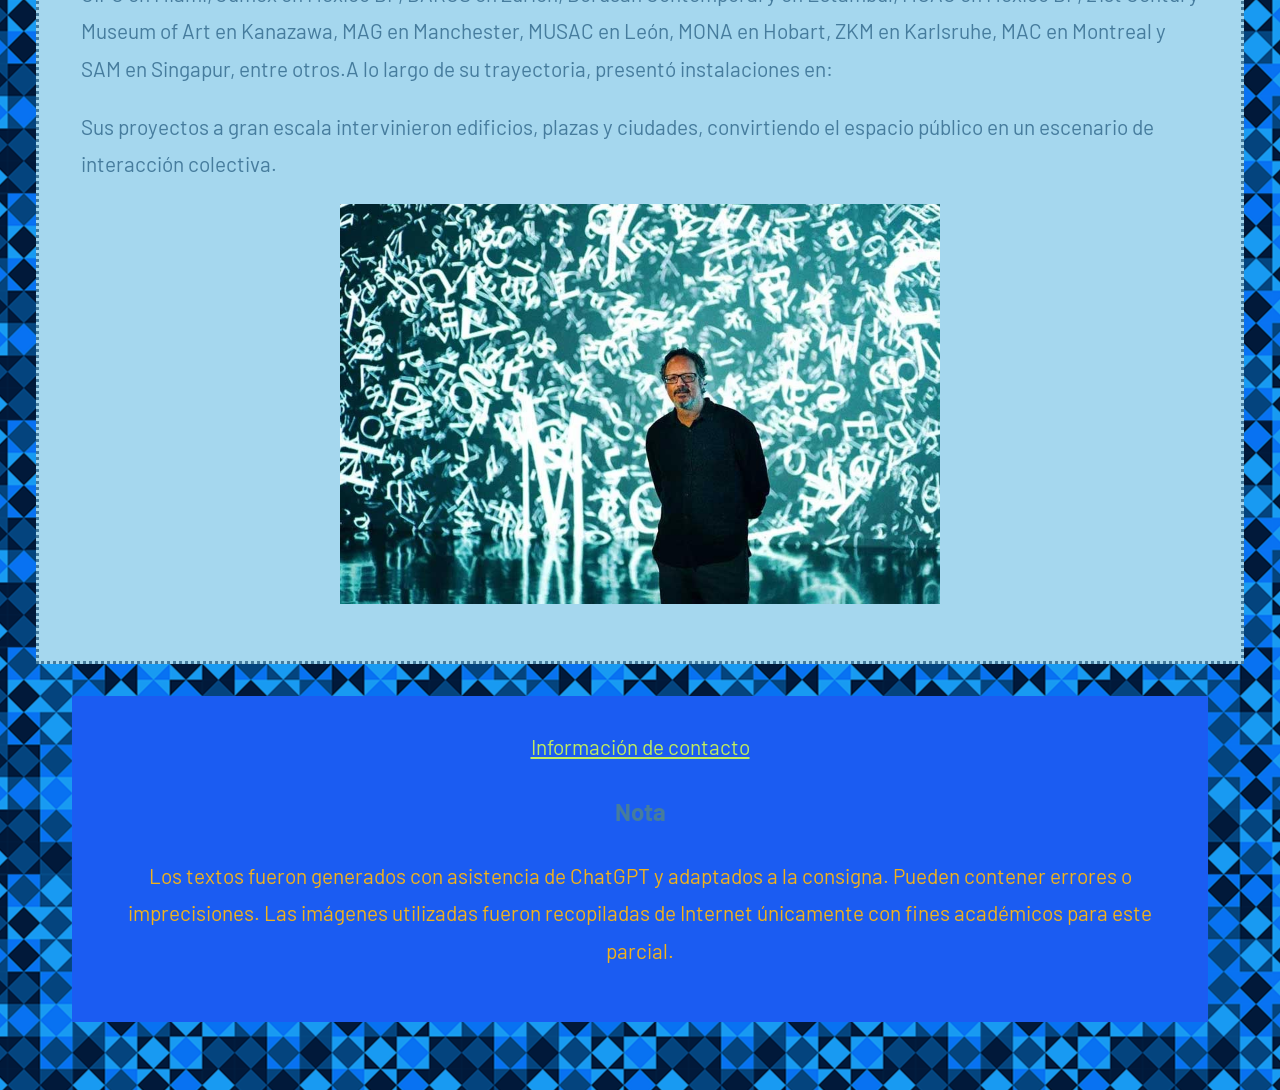
==== commit 6bb39d1c: "Coreeción de errores de estilo Se trabajo en detalles de imagen, tamaño de letra, colores, márgenes " ====
--- a/index.html
+++ b/index.html
@@ -16,7 +16,7 @@
         <h1><strong><span class="nombre-acento">Rafael Lozano Hemmer</span></strong></h1>
         <h2><span class="codigo">Tecnología y Experiencia Colectiva</span></h2>
         <p><em><span class="cubito">"Me interesa crear plataformas para la participación, donde la obra no existe sin la presencia del público."</span></em>
-        <br>— Rafael Lozano-Hemmer</p>
+        <br><strong>— Rafael Lozano-Hemmer</strong></p>
     </header>
 
     <nav>
@@ -51,35 +51,26 @@
 <h3><ins>Temas Principales</ins></h3>
 
 <ul>
-<strong>
-    <li>Interactividad</li>
-    <li>Participación colectiva</li>
-    <li>Vigilancia</li>
-    <li>Identidad</li>
-    <li>Memoria</li>
-    <li>Tecnología y sociedad</li>
-</strong>   
+
+    <li><strong>Interactividad:</strong></li> <p>La obra no es un objeto estático para contemplar, sino un sistema vivo que necesita del público para existir. Sin la acción física, el pulso o la voz del espectador, la instalación permanece apagada o incompleta.</p>
+    <li><strong>Participación colectiva:</strong></li><p>El artista transforma la experiencia individual en una creación comunitaria. Sus obras conectan a extraños en un mismo espacio, sumando las acciones de cientos de personas para formar una gran coreografía visual o sonora.</p>
+    <li><strong>Vigilancia:</strong></li><p>Lozano Hemmer toma tecnologías de control policial y militar (como cámaras de circuito cerrado, reconocimiento facial o sensores térmicos) y las subvierte. En lugar de usarlas para reprimir, las convierte en herramientas lúdicas y de expresión poética.</p>
+    <li><strong>Identidad:</strong></li><p>El cuerpo humano y sus rasgos únicos son la materia prima de sus instalaciones. Al capturar huellas dactilares, retratos o ritmos cardíacos, el artista cuestiona qué nos define como individuos en un mundo cada vez más digitalizado</p>
+    <li><strong>Memoria:</strong></li><p> Sus piezas funcionan como archivos efímeros que guardan el rastro de quienes pasaron por ahí. La luz, el sonido o el humo registran una presencia pasada, creando un diálogo constante entre los visitantes actuales y los ausentes.</p>
+    <li><strong>Tecnología y sociedad:</strong></li><p>Lejos de ver la tecnología como algo alienante, el artista la utiliza como un puente social. Su obra invita a reflexionar críticamente sobre cómo las herramientas digitales moldean nuestra vida pública, la política y los vínculos humanos.</p>
+   
 </ul>
     </section>
     
 <section>
 <h2>Trayectoria</h2>
-<p>Nacido en México y con formación en <em>química física</em>, <strong> Lozano-Hemmer </strong> desarrolló una carrera artística orientada <em>al uso crítico de la tecnología.</em></p>
-<p>Su enfoque interdisciplinario le permitió integrar conocimientos científicos en la creación de obras complejas y conceptuales.</p>
+<p>Nacido en México y con formación en <em>química física</em>, <strong> Lozano-Hemmer </strong> desarrolló una carrera artística orientada <em>al uso crítico de la tecnología.</em>Su enfoque interdisciplinario le permitió integrar conocimientos científicos en la creación de obras complejas y conceptuales.</p>
    
 <h3><ins>Presencia Internacional</ins></h3>
 
-<p>A lo largo de su trayectoria, presentó instalaciones en:</p>
+<p>Sus instalaciones interactivas a gran escala han estado presentes en eventos como las Celebraciones del Milenio en México DF (1999); la Capital Cultural Europea en Rotterdam (2001); la Cumbre Mundial de la ONU en Lyon (2003); la inauguración del YCAM en Japón (2003); la Expansión de la Unión Europea en Dublín (2004); el monumento a la masacre estudiantil de Tlatelolco en México DF (2008); las Olimpiadas de Invierno en Vancouver (2010); y la exposición de pre-inauguración del Guggenheim de Abu Dhabi (2015). Últimamente ha sido sujeto de exposiciones individuales en el Museo de Arte Moderno de San Francisco, el MUAC de México DF y el Museo de Arte Contemporáneo de Sídney. Fue el primer artista en representar oficialmente a México en la Bienal de Venecia con una muestra individual en el Palazzo Soranzo Van Axel en 2007. También ha expuesto en Bienales y Trienales en La Habana, Estambul, Kochi, Liverpool, Montreal, Moscú, Nueva Orleans, Sevilla, Seúl, Shanghái, Singapur y Sídney. Se encuentra en las colecciones del MoMA de Nueva York, Tate de Londres, AGO en Toronto, CIFO en Miami, Jumex en México DF, DAROS en Zúrich, Borusan Contemporary en Estambul, MUAC en México DF, 21st Century Museum of Art en Kanazawa, MAG en Manchester, MUSAC en León, MONA en Hobart, ZKM en Karlsruhe, MAC en Montreal y SAM en Singapur, entre otros.A lo largo de su trayectoria, presentó instalaciones en:</p>
 
-<ul>
-    <strong>
-    <li>Museos</li>
-    <li>Bienales internacionales</li>
-    <li>Espacios públicos</li>
-    <li>Centros culturales</li>
-    <li>Paisajes urbanos</li>
-    </strong>
-</ul>
+
 
 <p>Sus proyectos a gran escala intervinieron edificios, plazas y ciudades, convirtiendo el espacio público en un escenario de interacción colectiva.</p>
 
@@ -90,13 +81,15 @@
 
 </main>
 
+<div class="contenedor-de-entrada">
     <footer>
 
         <a href="mailto:rafael@artedigital.com"> Información de contacto</a>
 
         <h3>Nota</h3>
-        <p>Los textos fueron generados con asistencia de ChatGPT y adaptados a la consigna. Pueden contener errores o imprecisiones. Las imágenes utilizadas fueron recopiladas de Internet únicamente con fines académicos para este parcial.</p>
+        <p><span class="ocre">Los textos fueron generados con asistencia de ChatGPT y adaptados a la consigna. Pueden contener errores o imprecisiones. Las imágenes utilizadas fueron recopiladas de Internet únicamente con fines académicos para este parcial.</span></p>
     </footer>
-    
+</div>
+
 </body>
 </html>
--- a/css/style.css
+++ b/css/style.css
@@ -5,14 +5,17 @@
 }
 
 body {
-    margin: 3px;
-    padding: 3rem;
-    background: #18a6e7;
+    margin: 4px;
+    padding: 2rem;
+    background: #1BA0F2;
     font-family: 'Barlow', sans-serif; 
     background-image: url("../img/fondo.png");
     background-position: center;
     line-height: 1.8;
-    color: rgb(62, 81, 194);
+    color: #467C9D;
+    background-color: rgba(0.3);
+    background-blend-mode: multiply;
+    font-size: 1.3rem;
 }
 
 .centrado {
@@ -64,21 +67,19 @@
     color: #FFF;
 }
 
-#contenedor {
-    width: 100%;
-    max-width: 960px;
-    margin: 0 auto;
-}
 
 header, footer {
-    background: rgb(40, 11, 121);
-    padding: 1em;
+    background: #1B5CF2;
+    padding: 2rem;
     text-align: center;
+    margin: auto;
 }
 
 main {
     padding: 2em;
     background: rgb(165, 215, 238);
+    margin: auto;
+    border-style:dotted ;
 }
 
 /* ── IMÁGENES ─────────────────────────────────────────────── */
@@ -115,14 +116,18 @@
     max-width: 100%;
 }
 
+/* ── TITULOS ──────────────────────────────────────── */
+
 h1 {
     font-family: 'barlow', sans-serif; 
     text-transform: uppercase;
 	text-align: center;
 	font-weight: bold;
-	
-}
-
+    font-size: 3rem;
+	
+}
+
+ 
 h2 {
     font-weight: 900;
 	text-align: center;
@@ -130,6 +135,7 @@
     padding: 0.5rem 1.5rem;
     border-left: 4px solid var(--cian);
 	color: red;
+    font-size: 2rem;
 
 }
 
@@ -138,6 +144,7 @@
     font-weight: 700;
 	text-align: center;
 	font-weight: bold;
+    font-size: 1.5rem;
 	
 }
 
@@ -173,7 +180,7 @@
 	font-weight: bold;
     padding: 0.5rem 1.5rem;
     border-left: 4px solid var(--cian);
-	color: azure;
+	color: #F2B21B;
 }
 
 .cubito {
@@ -190,4 +197,8 @@
     max-width: 1200px;
     margin: 0 auto;
     padding: 2rem;
+}
+
+.ocre {
+    color:#F2B21B
 }
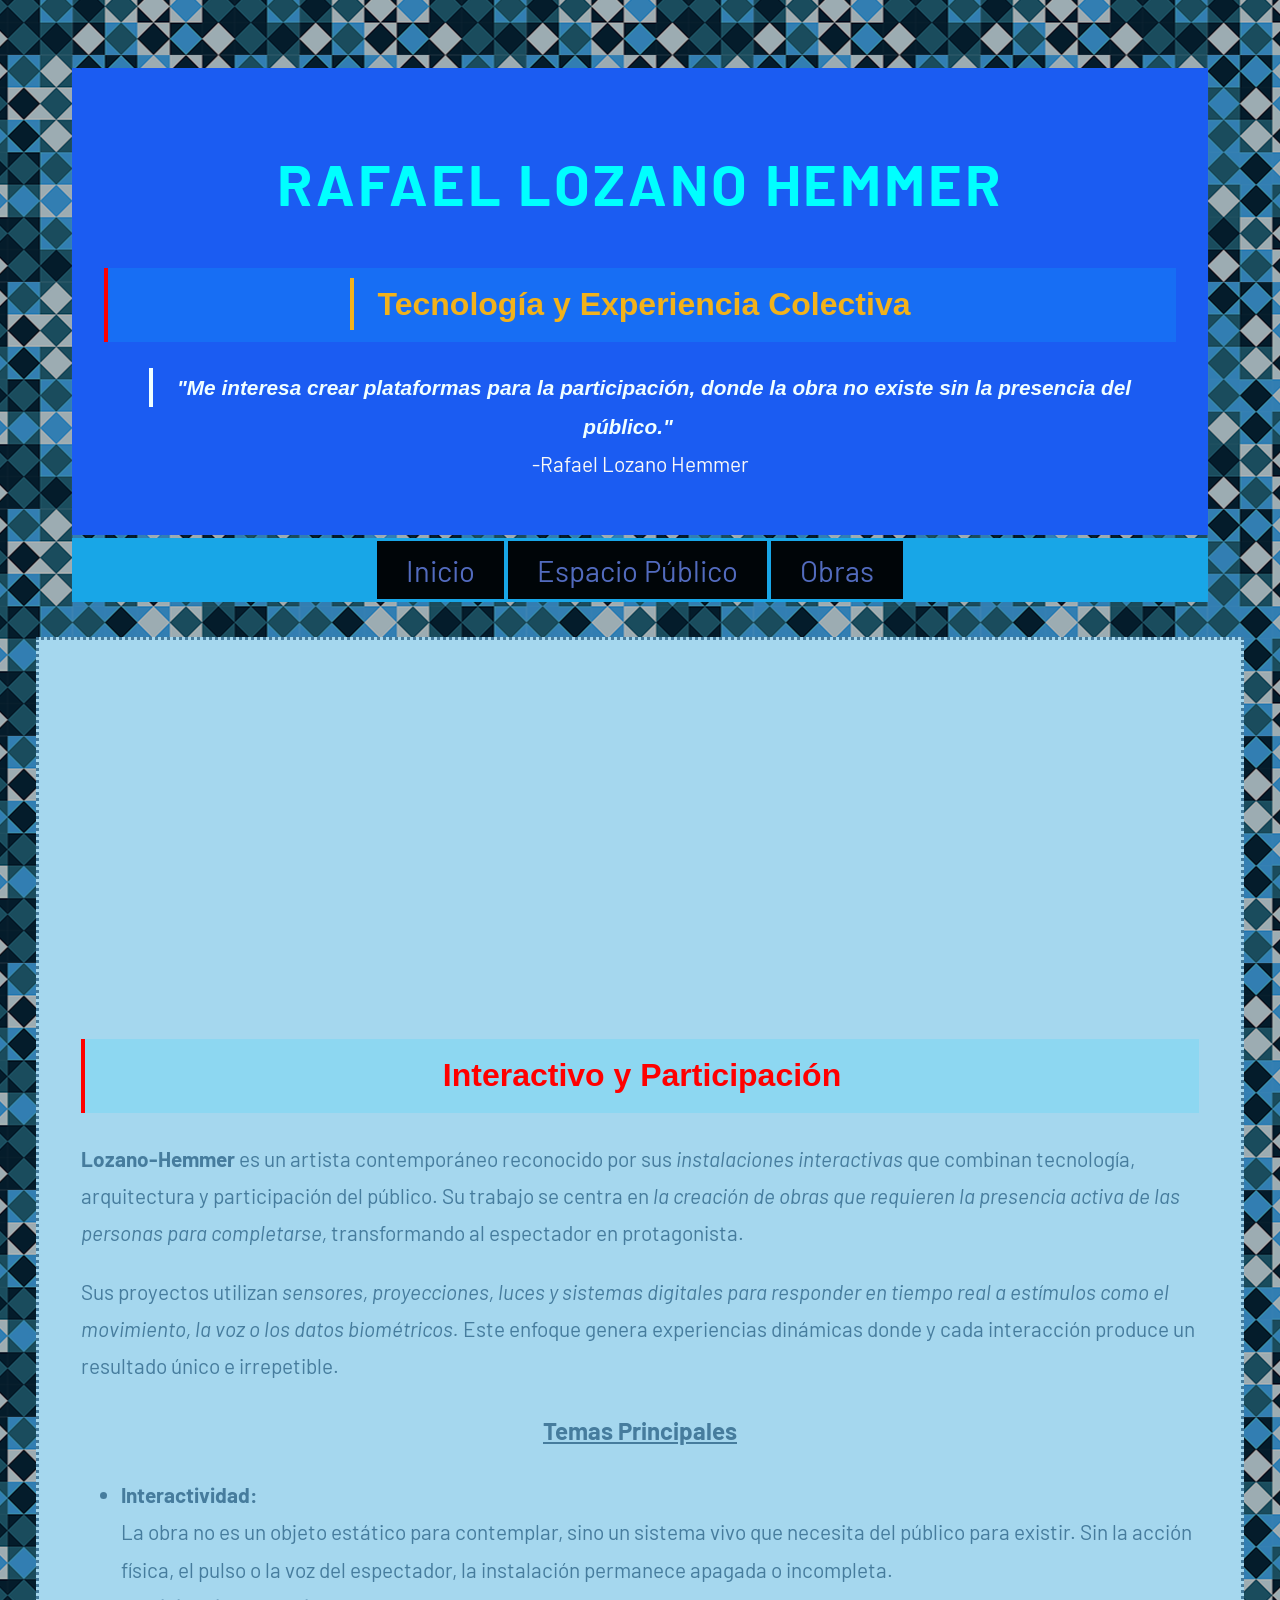
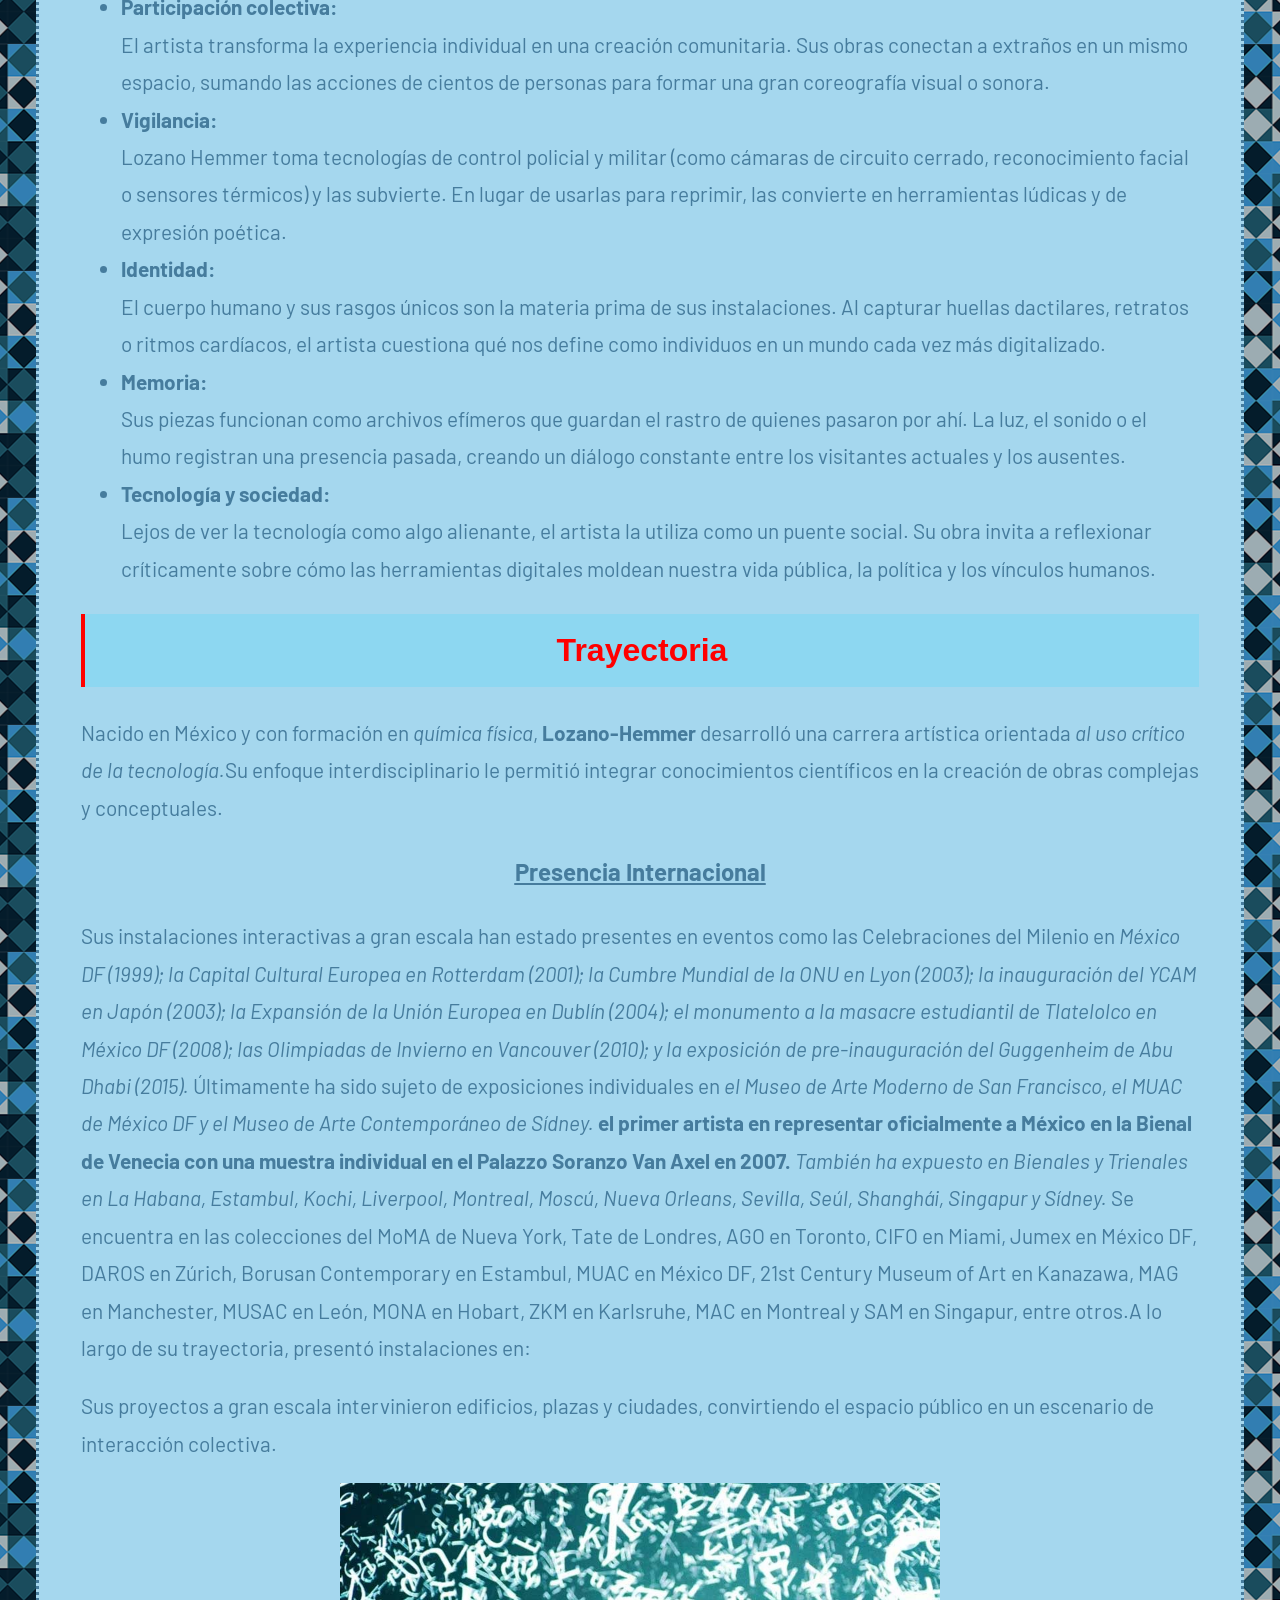
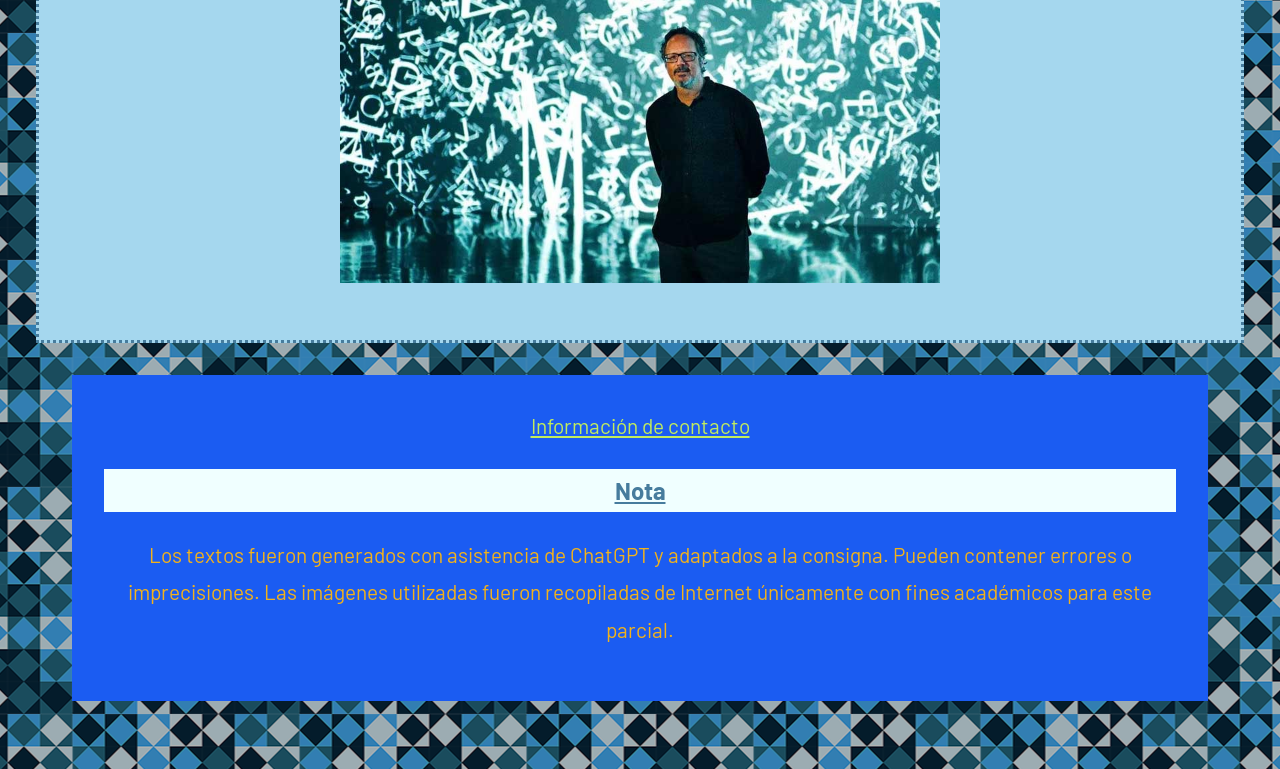
==== commit a55917b7: "última correción Pase los códigos por los validadores y por la IA para máxima seguridad, Encontre er" ====
--- a/index.html
+++ b/index.html
@@ -16,7 +16,7 @@
         <h1><strong><span class="nombre-acento">Rafael Lozano Hemmer</span></strong></h1>
         <h2><span class="codigo">Tecnología y Experiencia Colectiva</span></h2>
         <p><em><span class="cubito">"Me interesa crear plataformas para la participación, donde la obra no existe sin la presencia del público."</span></em>
-        <br><strong>— Rafael Lozano-Hemmer</strong></p>
+        <br><span class="rafa">-Rafael Lozano Hemmer</span></p>
     </header>
 
     <nav>
@@ -52,23 +52,24 @@
 
 <ul>
 
-    <li><strong>Interactividad:</strong></li> <p>La obra no es un objeto estático para contemplar, sino un sistema vivo que necesita del público para existir. Sin la acción física, el pulso o la voz del espectador, la instalación permanece apagada o incompleta.</p>
-    <li><strong>Participación colectiva:</strong></li><p>El artista transforma la experiencia individual en una creación comunitaria. Sus obras conectan a extraños en un mismo espacio, sumando las acciones de cientos de personas para formar una gran coreografía visual o sonora.</p>
-    <li><strong>Vigilancia:</strong></li><p>Lozano Hemmer toma tecnologías de control policial y militar (como cámaras de circuito cerrado, reconocimiento facial o sensores térmicos) y las subvierte. En lugar de usarlas para reprimir, las convierte en herramientas lúdicas y de expresión poética.</p>
-    <li><strong>Identidad:</strong></li><p>El cuerpo humano y sus rasgos únicos son la materia prima de sus instalaciones. Al capturar huellas dactilares, retratos o ritmos cardíacos, el artista cuestiona qué nos define como individuos en un mundo cada vez más digitalizado</p>
-    <li><strong>Memoria:</strong></li><p> Sus piezas funcionan como archivos efímeros que guardan el rastro de quienes pasaron por ahí. La luz, el sonido o el humo registran una presencia pasada, creando un diálogo constante entre los visitantes actuales y los ausentes.</p>
-    <li><strong>Tecnología y sociedad:</strong></li><p>Lejos de ver la tecnología como algo alienante, el artista la utiliza como un puente social. Su obra invita a reflexionar críticamente sobre cómo las herramientas digitales moldean nuestra vida pública, la política y los vínculos humanos.</p>
+    <li><strong>Interactividad:</strong></li>La obra no es un objeto estático para contemplar, sino un sistema vivo que necesita del público para existir. Sin la acción física, el pulso o la voz del espectador, la instalación permanece apagada o incompleta.
+    <li><strong>Participación colectiva:</strong></li>El artista transforma la experiencia individual en una creación comunitaria. Sus obras conectan a extraños en un mismo espacio, sumando las acciones de cientos de personas para formar una gran coreografía visual o sonora.
+    <li><strong>Vigilancia:</strong></li>Lozano Hemmer toma tecnologías de control policial y militar (como cámaras de circuito cerrado, reconocimiento facial o sensores térmicos) y las subvierte. En lugar de usarlas para reprimir, las convierte en herramientas lúdicas y de expresión poética.
+    <li><strong>Identidad:</strong></li>El cuerpo humano y sus rasgos únicos son la materia prima de sus instalaciones. Al capturar huellas dactilares, retratos o ritmos cardíacos, el artista cuestiona qué nos define como individuos en un mundo cada vez más digitalizado.
+    <li><strong>Memoria:</strong></li>Sus piezas funcionan como archivos efímeros que guardan el rastro de quienes pasaron por ahí. La luz, el sonido o el humo registran una presencia pasada, creando un diálogo constante entre los visitantes actuales y los ausentes.
+    <li><strong>Tecnología y sociedad:</strong></li>Lejos de ver la tecnología como algo alienante, el artista la utiliza como un puente social. Su obra invita a reflexionar críticamente sobre cómo las herramientas digitales moldean nuestra vida pública, la política y los vínculos humanos.
    
 </ul>
     </section>
     
 <section>
 <h2>Trayectoria</h2>
+
 <p>Nacido en México y con formación en <em>química física</em>, <strong> Lozano-Hemmer </strong> desarrolló una carrera artística orientada <em>al uso crítico de la tecnología.</em>Su enfoque interdisciplinario le permitió integrar conocimientos científicos en la creación de obras complejas y conceptuales.</p>
    
 <h3><ins>Presencia Internacional</ins></h3>
 
-<p>Sus instalaciones interactivas a gran escala han estado presentes en eventos como las Celebraciones del Milenio en México DF (1999); la Capital Cultural Europea en Rotterdam (2001); la Cumbre Mundial de la ONU en Lyon (2003); la inauguración del YCAM en Japón (2003); la Expansión de la Unión Europea en Dublín (2004); el monumento a la masacre estudiantil de Tlatelolco en México DF (2008); las Olimpiadas de Invierno en Vancouver (2010); y la exposición de pre-inauguración del Guggenheim de Abu Dhabi (2015). Últimamente ha sido sujeto de exposiciones individuales en el Museo de Arte Moderno de San Francisco, el MUAC de México DF y el Museo de Arte Contemporáneo de Sídney. Fue el primer artista en representar oficialmente a México en la Bienal de Venecia con una muestra individual en el Palazzo Soranzo Van Axel en 2007. También ha expuesto en Bienales y Trienales en La Habana, Estambul, Kochi, Liverpool, Montreal, Moscú, Nueva Orleans, Sevilla, Seúl, Shanghái, Singapur y Sídney. Se encuentra en las colecciones del MoMA de Nueva York, Tate de Londres, AGO en Toronto, CIFO en Miami, Jumex en México DF, DAROS en Zúrich, Borusan Contemporary en Estambul, MUAC en México DF, 21st Century Museum of Art en Kanazawa, MAG en Manchester, MUSAC en León, MONA en Hobart, ZKM en Karlsruhe, MAC en Montreal y SAM en Singapur, entre otros.A lo largo de su trayectoria, presentó instalaciones en:</p>
+<p>Sus instalaciones interactivas a gran escala han estado presentes en eventos como las Celebraciones del Milenio en <em>México DF (1999); la Capital Cultural Europea en Rotterdam (2001); la Cumbre Mundial de la ONU en Lyon (2003); la inauguración del YCAM en Japón (2003); la Expansión de la Unión Europea en Dublín (2004); el monumento a la masacre estudiantil de Tlatelolco en México DF (2008); las Olimpiadas de Invierno en Vancouver (2010); y la exposición de pre-inauguración del Guggenheim de Abu Dhabi (2015).</em> Últimamente ha sido sujeto de exposiciones individuales en <em>el Museo de Arte Moderno de San Francisco, el MUAC de México DF y el Museo de Arte Contemporáneo de Sídney.</em> <strong> el primer artista en representar oficialmente a México en la Bienal de Venecia con una muestra individual en el Palazzo Soranzo Van Axel en 2007.</strong> <em>También ha expuesto en Bienales y Trienales en La Habana, Estambul, Kochi, Liverpool, Montreal, Moscú, Nueva Orleans, Sevilla, Seúl, Shanghái, Singapur y Sídney.</em> Se encuentra en las colecciones del MoMA de Nueva York, Tate de Londres, AGO en Toronto, CIFO en Miami, Jumex en México DF, DAROS en Zúrich, Borusan Contemporary en Estambul, MUAC en México DF, 21st Century Museum of Art en Kanazawa, MAG en Manchester, MUSAC en León, MONA en Hobart, ZKM en Karlsruhe, MAC en Montreal y SAM en Singapur, entre otros.A lo largo de su trayectoria, presentó instalaciones en:</p>
 
 
 
@@ -86,7 +87,7 @@
 
         <a href="mailto:rafael@artedigital.com"> Información de contacto</a>
 
-        <h3>Nota</h3>
+       <h3 class="nota-titulo">Nota</h3>
         <p><span class="ocre">Los textos fueron generados con asistencia de ChatGPT y adaptados a la consigna. Pueden contener errores o imprecisiones. Las imágenes utilizadas fueron recopiladas de Internet únicamente con fines académicos para este parcial.</span></p>
     </footer>
 </div>
--- a/css/style.css
+++ b/css/style.css
@@ -13,7 +13,7 @@
     background-position: center;
     line-height: 1.8;
     color: #467C9D;
-    background-color: rgba(0.3);
+    background-color: rgba(0, 0, 0, 0.3);
     background-blend-mode: multiply;
     font-size: 1.3rem;
 }
@@ -28,8 +28,8 @@
 }
 
 nav ul {
-    margin: 0px;
-    padding: 3rem;
+    margin: 3px;
+    padding: 0rem;
     list-style-type: none;
 	
     
@@ -133,7 +133,7 @@
 	text-align: center;
 	background-color: rgba(0, 212, 255, 0.15);
     padding: 0.5rem 1.5rem;
-    border-left: 4px solid var(--cian);
+    border-left: 4px solid;
 	color: red;
     font-size: 2rem;
 
@@ -143,8 +143,8 @@
 h3 {
     font-weight: 700;
 	text-align: center;
-	font-weight: bold;
     font-size: 1.5rem;
+    text-decoration: underline;
 	
 }
 
@@ -177,18 +177,16 @@
 .codigo {
     font-weight: 900;
 	text-align: center;
-	font-weight: bold;
     padding: 0.5rem 1.5rem;
-    border-left: 4px solid var(--cian);
+    border-left: 4px solid;
 	color: #F2B21B;
 }
 
 .cubito {
     font-weight: 900;
 	text-align: center;
-	font-weight: bold;
     padding: 0.5rem 1.5rem;
-    border-left: 4px solid var(--cian);
+    border-left: 4px solid;
 	color: azure;
 }
 
@@ -199,6 +197,16 @@
     padding: 2rem;
 }
 
+/* AGREGADOS DE ESTILOS */
 .ocre {
     color:#F2B21B
+}
+
+.rafa {
+    color:#faf9f7
+}
+
+
+.nota-titulo {
+    background-color: azure;
 }
